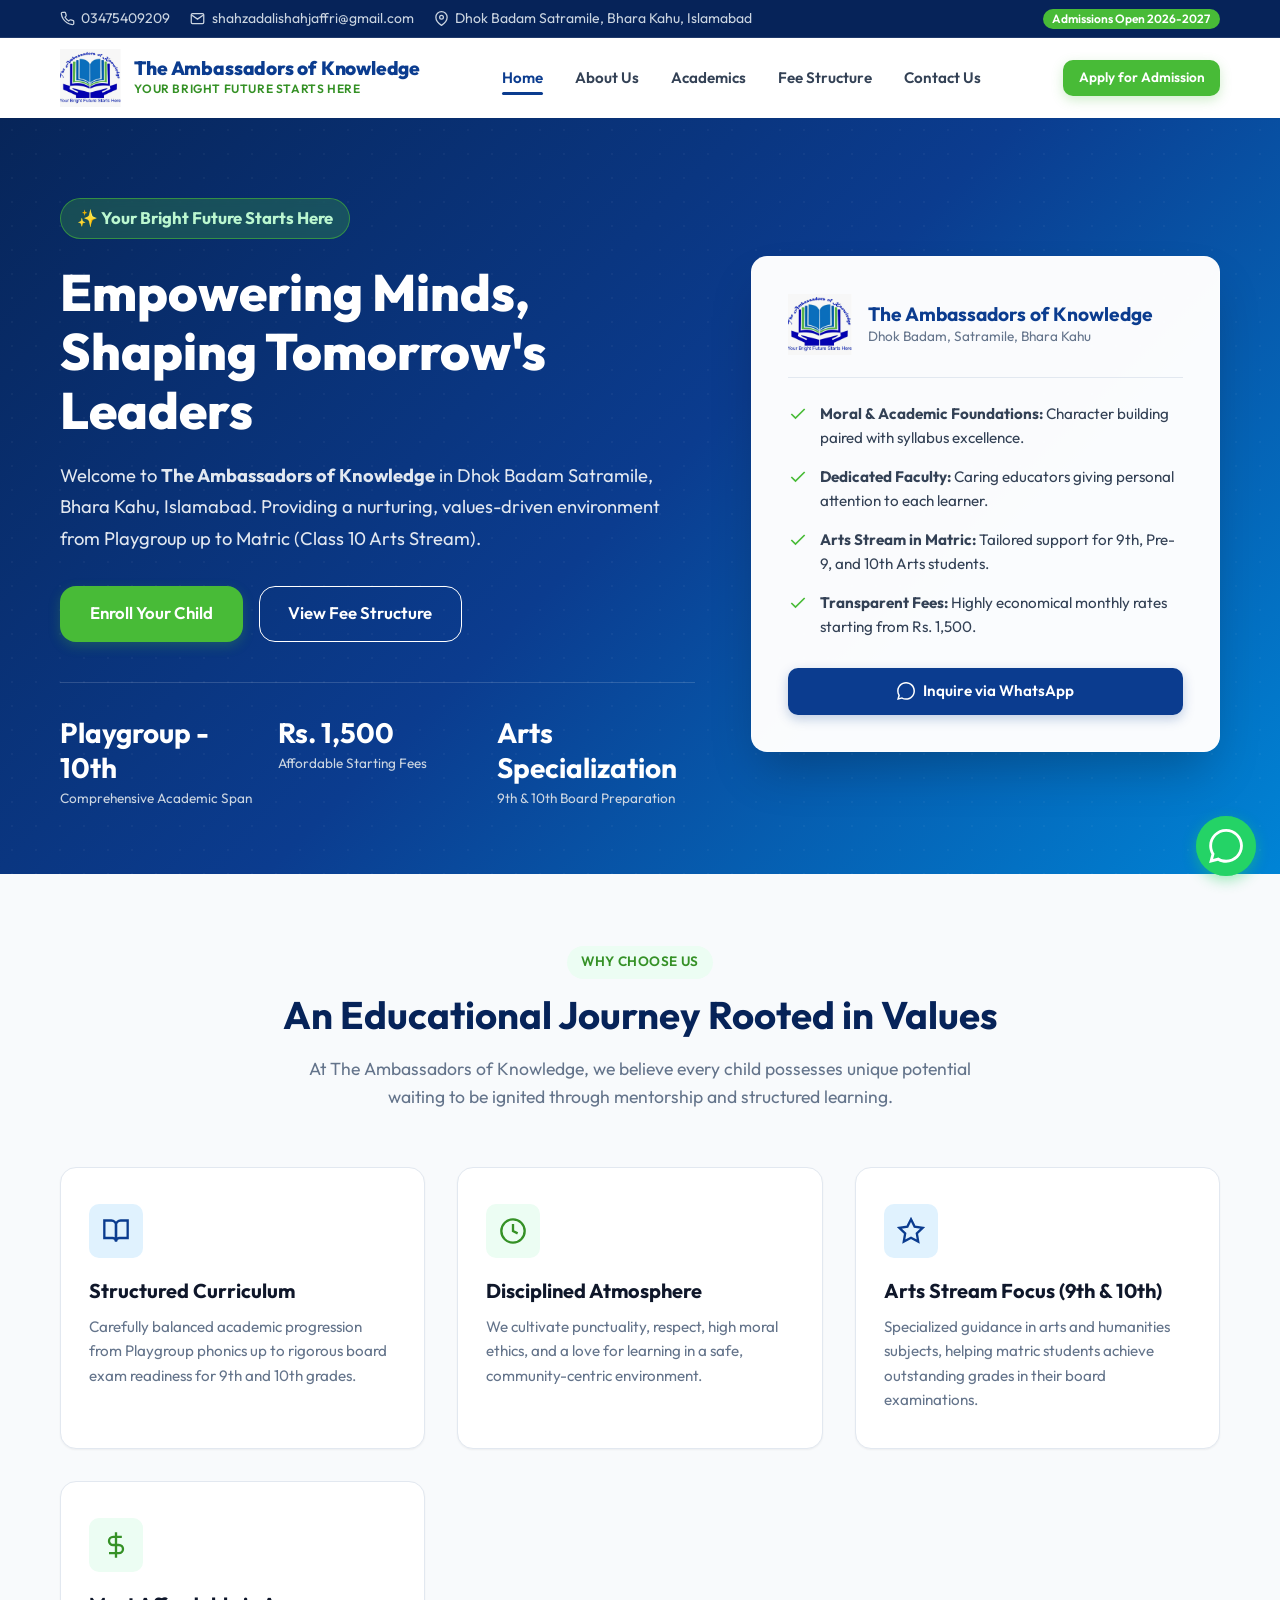
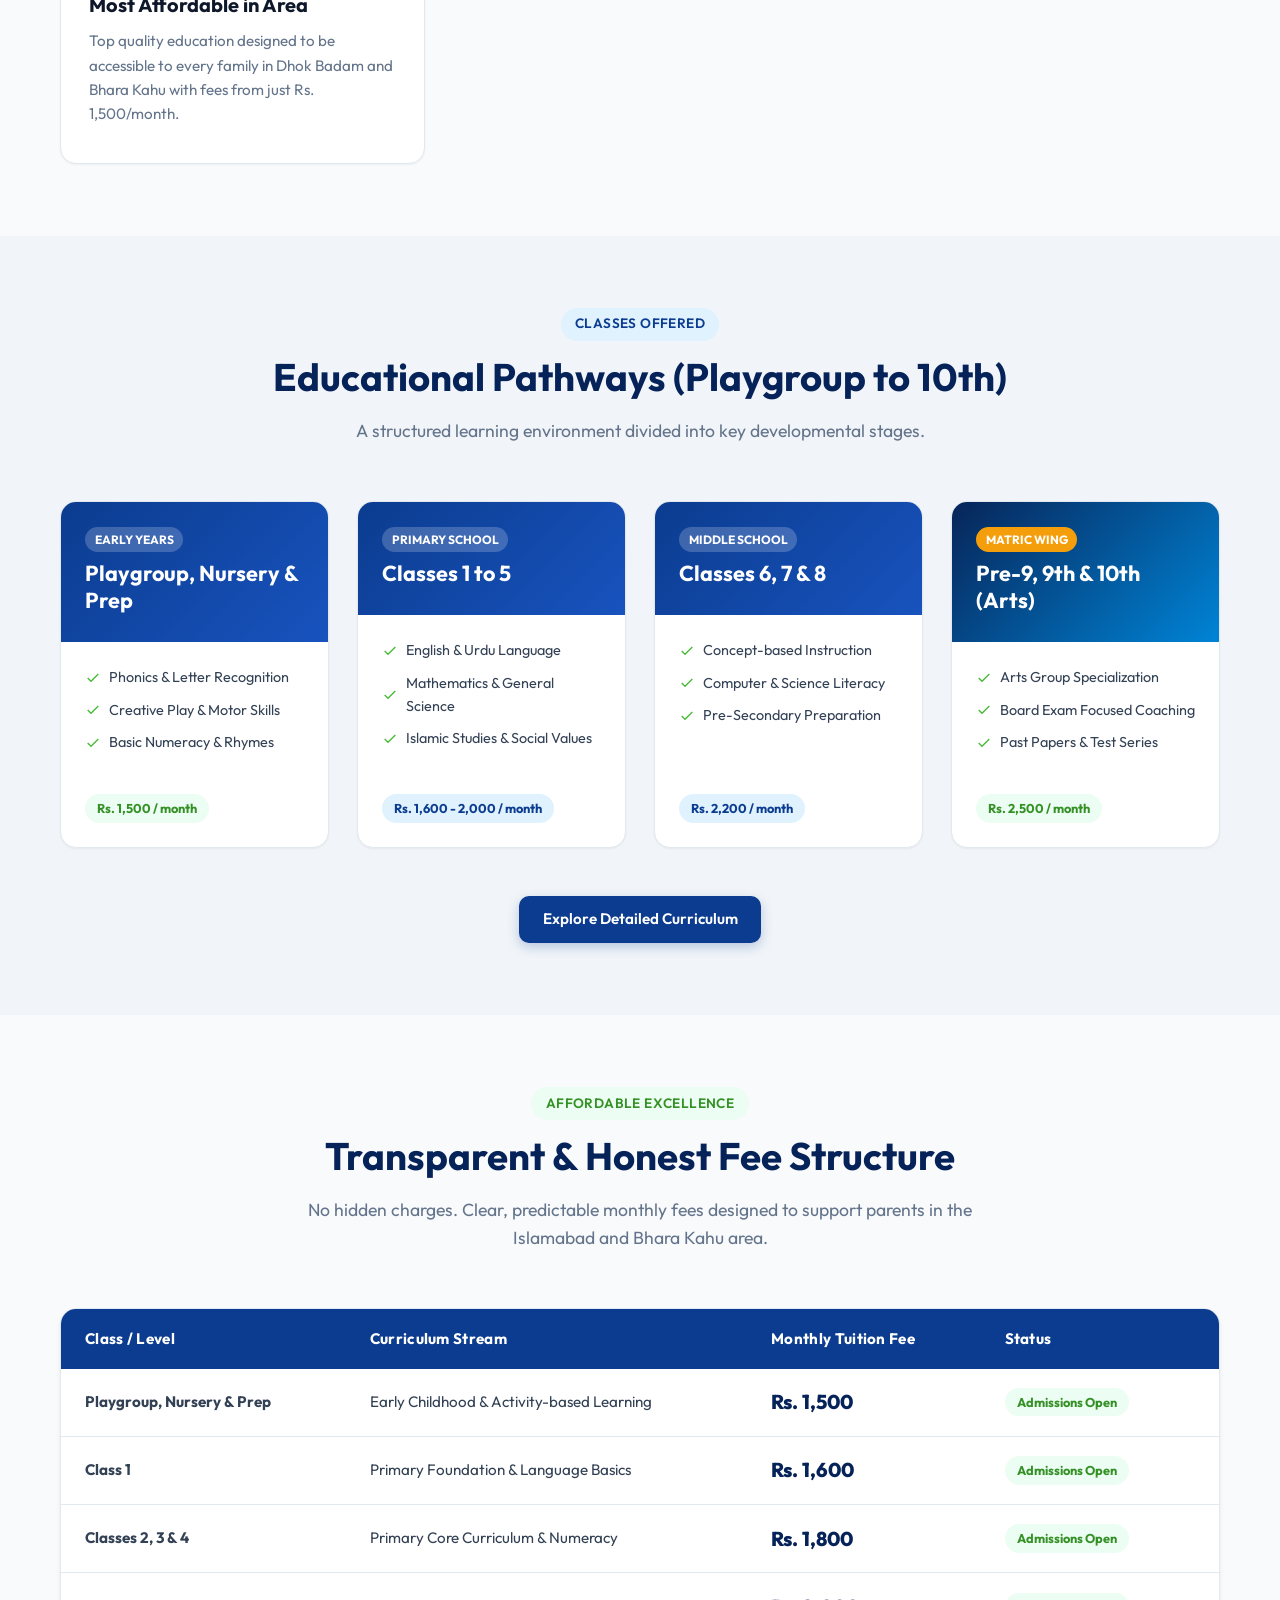
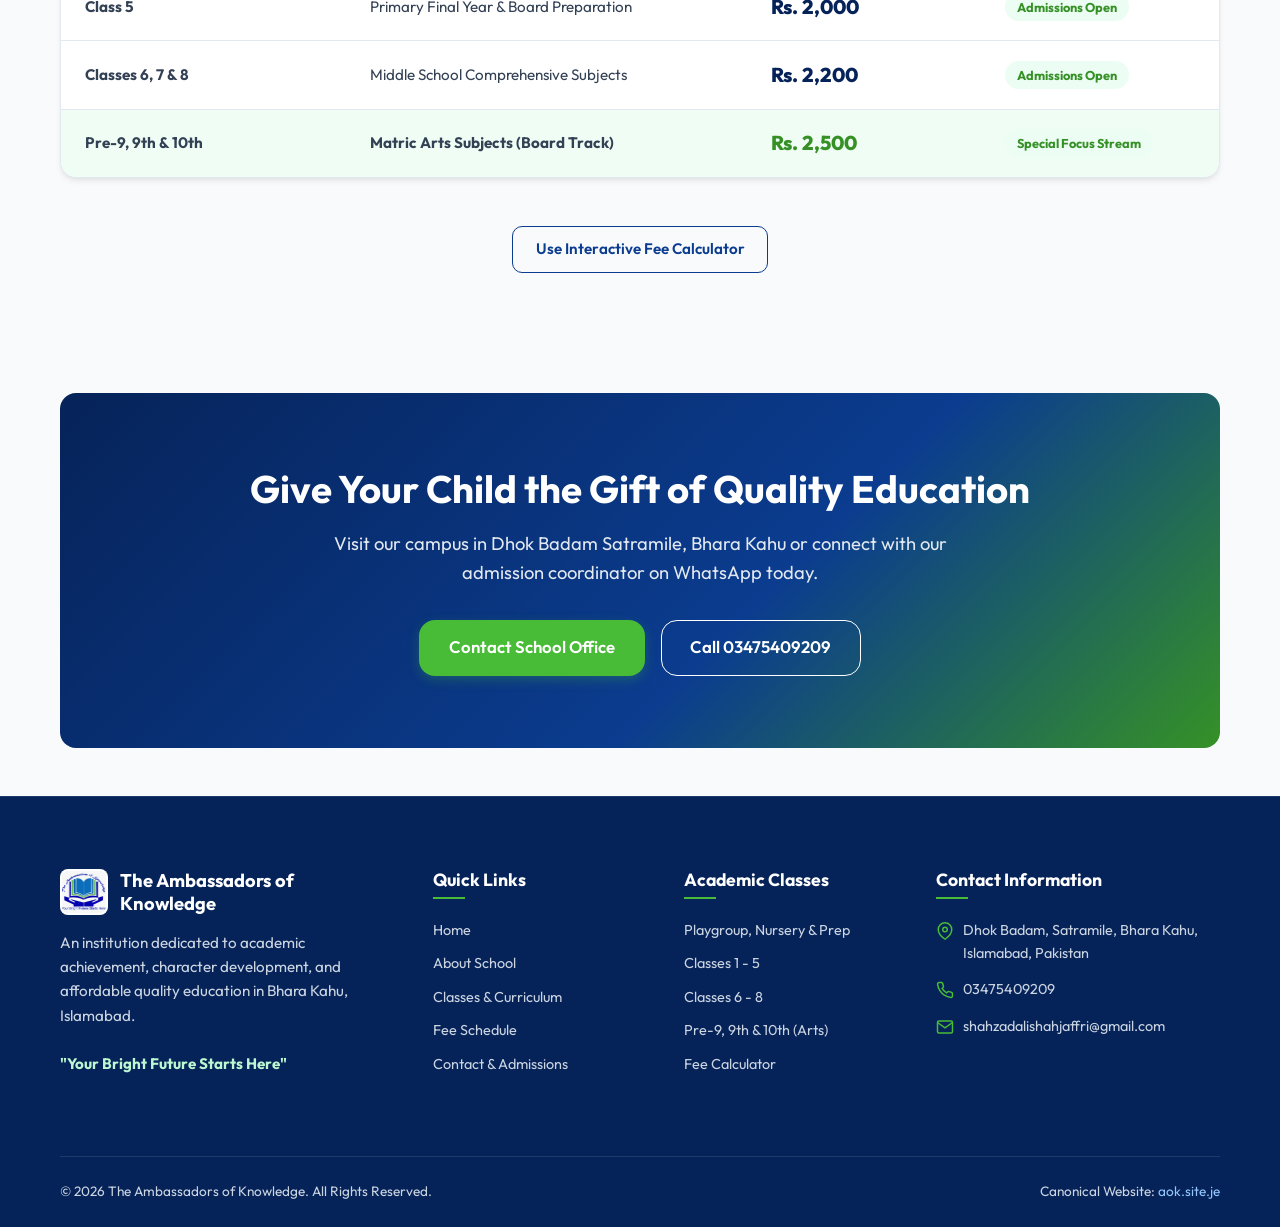
==== index.html @ e1f2d665 "Initial commit: The Ambassadors of Knowledge school website" ====
<!DOCTYPE html>
<html lang="en">
<head>
  <meta charset="UTF-8">
  <meta name="viewport" content="width=device-width, initial-scale=1.0">
  <title>The Ambassadors of Knowledge | Excellence in Education in Bhara Kahu, Islamabad</title>
  <meta name="description" content="Welcome to The Ambassadors of Knowledge (AOK) in Dhok Badam, Satramile, Bhara Kahu, Islamabad. Quality education from Playgroup to 10th Grade (Matric Arts). Slogan: Your Bright Future Starts Here.">
  <meta name="keywords" content="The Ambassadors of Knowledge, AOK School Islamabad, School in Bhara Kahu, Satramile school, Dhok Badam Islamabad, Matric Arts School, Quality Affordable School Islamabad">
  <meta name="robots" content="index, follow">
  <link rel="canonical" href="https://aok.site.je/">

  <!-- Open Graph / Facebook -->
  <meta property="og:type" content="website">
  <meta property="og:url" content="https://aok.site.je/">
  <meta property="og:title" content="The Ambassadors of Knowledge | Your Bright Future Starts Here">
  <meta property="og:description" content="Quality, disciplined, and affordable education from Playgroup to Class 10 (Matric Arts) in Dhok Badam Satramile, Bhara Kahu, Islamabad.">
  <meta property="og:image" content="https://aok.site.je/assets/images/logo.png">
  <meta property="og:site_name" content="The Ambassadors of Knowledge">

  <!-- Twitter Card -->
  <meta name="twitter:card" content="summary_large_image">
  <meta name="twitter:url" content="https://aok.site.je/">
  <meta name="twitter:title" content="The Ambassadors of Knowledge | Your Bright Future Starts Here">
  <meta name="twitter:description" content="Quality education from Playgroup to 10th Grade Arts in Satramile, Bhara Kahu, Islamabad. Contact: 03475409209.">
  <meta name="twitter:image" content="https://aok.site.je/assets/images/logo.png">

  <!-- Google Search Console Verification Placeholder -->
  <!-- REPLACE 'GOOGLE_SEARCH_CONSOLE_KEY' with your actual token from Google Search Console -->
  <meta name="google-site-verification" content="GOOGLE_SEARCH_CONSOLE_KEY">

  <!-- Favicon -->
  <link rel="icon" type="image/svg+xml" href="assets/images/favicon.svg">
  <link rel="icon" type="image/png" href="assets/images/logo.png">

  <!-- Fonts & Stylesheet -->
  <link rel="preconnect" href="https://fonts.googleapis.com">
  <link rel="preconnect" href="https://fonts.gstatic.com" crossorigin>
  <link href="https://fonts.googleapis.com/css2?family=Outfit:wght@400;500;600;700;800&family=Inter:wght@400;500;600&display=swap" rel="stylesheet">
  <link rel="stylesheet" href="css/style.css">

  <!-- Google tag (gtag.js) - Google Analytics 4 -->
  <!-- REPLACE 'G-XXXXXXXXXX' with your Google Analytics 4 Measurement ID -->
  <script async src="https://www.googletagmanager.com/gtag/js?id=G-XXXXXXXXXX"></script>
  <script>
    window.dataLayer = window.dataLayer || [];
    function gtag(){dataLayer.push(arguments);}
    gtag('js', new Date());
    gtag('config', 'G-XXXXXXXXXX');
  </script>

  <!-- Structured Data (JSON-LD) for SEO -->
  <script type="application/ld+json">
  {
    "@context": "https://schema.org",
    "@type": "School",
    "name": "The Ambassadors of Knowledge",
    "alternateName": "AOK",
    "url": "https://aok.site.je",
    "logo": "https://aok.site.je/assets/images/logo.png",
    "image": "https://aok.site.je/assets/images/logo.png",
    "description": "The Ambassadors of Knowledge is a school located in Dhok Badam, Satramile, Bhara Kahu, Islamabad, offering education from Playgroup through Class 10 (Matric Arts).",
    "slogan": "Your Bright Future Starts Here",
    "telephone": "+923475409209",
    "email": "shahzadalishahjaffri@gmail.com",
    "address": {
      "@type": "PostalAddress",
      "streetAddress": "Dhok Badam, Satramile",
      "addressLocality": "Bhara Kahu",
      "addressRegion": "Islamabad",
      "addressCountry": "PK"
    },
    "priceRange": "PKR 1500 - 2500"
  }
  </script>
</head>
<body>

  <!-- Top Contact Bar -->
  <div class="topbar">
    <div class="container">
      <div class="topbar-info">
        <a href="tel:03475409209">
          <svg width="15" height="15" viewBox="0 0 24 24" fill="none" stroke="currentColor" stroke-width="2"><path d="M22 16.92v3a2 2 0 0 1-2.18 2 19.79 19.79 0 0 1-8.63-3.07 19.5 19.5 0 0 1-6-6 19.79 19.79 0 0 1-3.07-8.67A2 2 0 0 1 4.11 2h3a2 2 0 0 1 2 1.72 12.84 12.84 0 0 0 .7 2.81 2 2 0 0 1-.45 2.11L8.09 9.91a16 16 0 0 0 6 6l1.27-1.27a2 2 0 0 1 2.11-.45 12.84 12.84 0 0 0 2.81.7A2 2 0 0 1 22 16.92z"></path></svg>
          03475409209
        </a>
        <a href="mailto:shahzadalishahjaffri@gmail.com">
          <svg width="15" height="15" viewBox="0 0 24 24" fill="none" stroke="currentColor" stroke-width="2"><path d="M4 4h16c1.1 0 2 .9 2 2v12c0 1.1-.9 2-2 2H4c-1.1 0-2-.9-2-2V6c0-1.1.9-2 2-2z"></path><polyline points="22,6 12,13 2,6"></polyline></svg>
          shahzadalishahjaffri@gmail.com
        </a>
        <span>
          <svg width="15" height="15" viewBox="0 0 24 24" fill="none" stroke="currentColor" stroke-width="2"><path d="M21 10c0 7-9 13-9 13s-9-6-9-13a9 9 0 0 1 18 0z"></path><circle cx="12" cy="10" r="3"></circle></svg>
          Dhok Badam Satramile, Bhara Kahu, Islamabad
        </span>
      </div>
      <div>
        <span class="topbar-badge">Admissions Open 2026-2027</span>
      </div>
    </div>
  </div>

  <!-- Header Navigation -->
  <header class="header">
    <div class="container">
      <nav class="navbar">
        <a href="index.html" class="brand" aria-label="The Ambassadors of Knowledge Home">
          <img src="assets/images/logo.png" alt="The Ambassadors of Knowledge Logo" class="brand-logo" width="58" height="58">
          <div class="brand-text">
            <span class="brand-name">The Ambassadors of Knowledge</span>
            <span class="brand-slogan">Your Bright Future Starts Here</span>
          </div>
        </a>

        <ul class="nav-menu">
          <li><a href="index.html" class="nav-link active">Home</a></li>
          <li><a href="about.html" class="nav-link">About Us</a></li>
          <li><a href="academics.html" class="nav-link">Academics</a></li>
          <li><a href="fees.html" class="nav-link">Fee Structure</a></li>
          <li><a href="contact.html" class="nav-link">Contact Us</a></li>
        </ul>

        <div class="nav-actions">
          <a href="contact.html" class="btn btn-accent btn-sm">Apply for Admission</a>
        </div>

        <button class="mobile-toggle" aria-label="Toggle navigation menu" aria-expanded="false">
          <svg viewBox="0 0 24 24" fill="none" stroke="currentColor" stroke-width="2" stroke-linecap="round"><line x1="3" y1="12" x2="21" y2="12"></line><line x1="3" y1="6" x2="21" y2="6"></line><line x1="3" y1="18" x2="21" y2="18"></line></svg>
        </button>
      </nav>
    </div>
  </header>

  <!-- Hero Section -->
  <section class="hero">
    <div class="container">
      <div class="hero-grid">
        <div class="hero-content">
          <span class="hero-motto">✨ Your Bright Future Starts Here</span>
          <h1>Empowering Minds, Shaping Tomorrow's Leaders</h1>
          <p class="hero-desc">
            Welcome to <strong>The Ambassadors of Knowledge</strong> in Dhok Badam Satramile, Bhara Kahu, Islamabad. Providing a nurturing, values-driven environment from Playgroup up to Matric (Class 10 Arts Stream).
          </p>
          <div class="hero-actions">
            <a href="contact.html" class="btn btn-accent btn-lg">Enroll Your Child</a>
            <a href="fees.html" class="btn btn-outline-white btn-lg">View Fee Structure</a>
          </div>
          <div class="hero-stats">
            <div class="stat-item">
              <h3>Playgroup - 10th</h3>
              <p>Comprehensive Academic Span</p>
            </div>
            <div class="stat-item">
              <h3>Rs. 1,500</h3>
              <p>Affordable Starting Fees</p>
            </div>
            <div class="stat-item">
              <h3>Arts Specialization</h3>
              <p>9th & 10th Board Preparation</p>
            </div>
          </div>
        </div>

        <div class="hero-card">
          <div class="hero-card-header">
            <img src="assets/images/logo.png" alt="AOK Crest" class="hero-card-logo">
            <div class="hero-card-title">
              <h3>The Ambassadors of Knowledge</h3>
              <p>Dhok Badam, Satramile, Bhara Kahu</p>
            </div>
          </div>
          <ul class="hero-card-list">
            <li>
              <svg width="20" height="20" viewBox="0 0 24 24" fill="none" stroke="currentColor" stroke-width="2"><polyline points="20 6 9 17 4 12"></polyline></svg>
              <span><strong>Moral & Academic Foundations:</strong> Character building paired with syllabus excellence.</span>
            </li>
            <li>
              <svg width="20" height="20" viewBox="0 0 24 24" fill="none" stroke="currentColor" stroke-width="2"><polyline points="20 6 9 17 4 12"></polyline></svg>
              <span><strong>Dedicated Faculty:</strong> Caring educators giving personal attention to each learner.</span>
            </li>
            <li>
              <svg width="20" height="20" viewBox="0 0 24 24" fill="none" stroke="currentColor" stroke-width="2"><polyline points="20 6 9 17 4 12"></polyline></svg>
              <span><strong>Arts Stream in Matric:</strong> Tailored support for 9th, Pre-9, and 10th Arts students.</span>
            </li>
            <li>
              <svg width="20" height="20" viewBox="0 0 24 24" fill="none" stroke="currentColor" stroke-width="2"><polyline points="20 6 9 17 4 12"></polyline></svg>
              <span><strong>Transparent Fees:</strong> Highly economical monthly rates starting from Rs. 1,500.</span>
            </li>
          </ul>
          <a href="https://wa.me/923475409209?text=Hello!%20I%20would%20like%20to%20inquire%20about%20admissions%20at%20The%20Ambassadors%20of%20Knowledge." class="btn btn-primary" style="width: 100%;">
            <svg width="18" height="18" viewBox="0 0 24 24" fill="currentColor"><path d="M.057 24l1.687-6.163c-1.041-1.804-1.588-3.849-1.587-5.946.003-6.556 5.338-11.891 11.893-11.891 3.181.001 6.167 1.24 8.413 3.488 2.245 2.248 3.481 5.236 3.48 8.414-.003 6.557-5.338 11.892-11.893 11.892-1.99-.001-3.951-.5-5.688-1.448l-6.305 1.654zm6.597-3.807c1.676.995 3.276 1.591 5.392 1.592 5.448 0 9.886-4.434 9.889-9.885.002-5.462-4.415-9.89-9.881-9.892-5.452 0-9.887 4.434-9.889 9.884-.001 2.225.651 3.891 1.746 5.634l-.999 3.648 3.742-.981z"/></svg>
            Inquire via WhatsApp
          </a>
        </div>
      </div>
    </div>
  </section>

  <!-- Core Highlights Section -->
  <section class="section">
    <div class="container">
      <div class="section-header text-center">
        <span class="section-tag green">Why Choose Us</span>
        <h2 class="section-title">An Educational Journey Rooted in Values</h2>
        <p class="section-desc">At The Ambassadors of Knowledge, we believe every child possesses unique potential waiting to be ignited through mentorship and structured learning.</p>
      </div>

      <div class="features-grid">
        <div class="feature-card">
          <div class="feature-icon">
            <svg width="28" height="28" viewBox="0 0 24 24" fill="none" stroke="currentColor" stroke-width="2"><path d="M2 3h6a4 4 0 0 1 4 4v14a3 3 0 0 0-3-3H2z"></path><path d="M22 3h-6a4 4 0 0 0-4 4v14a3 3 0 0 1 3-3h7z"></path></svg>
          </div>
          <h3>Structured Curriculum</h3>
          <p>Carefully balanced academic progression from Playgroup phonics up to rigorous board exam readiness for 9th and 10th grades.</p>
        </div>

        <div class="feature-card">
          <div class="feature-icon green">
            <svg width="28" height="28" viewBox="0 0 24 24" fill="none" stroke="currentColor" stroke-width="2"><circle cx="12" cy="12" r="10"></circle><polyline points="12 6 12 12 16 14"></polyline></svg>
          </div>
          <h3>Disciplined Atmosphere</h3>
          <p>We cultivate punctuality, respect, high moral ethics, and a love for learning in a safe, community-centric environment.</p>
        </div>

        <div class="feature-card">
          <div class="feature-icon">
            <svg width="28" height="28" viewBox="0 0 24 24" fill="none" stroke="currentColor" stroke-width="2"><path d="M12 2l3.09 6.26L22 9.27l-5 4.87 1.18 6.88L12 17.77l-6.18 3.25L7 14.14 2 9.27l6.91-1.01L12 2z"></path></svg>
          </div>
          <h3>Arts Stream Focus (9th & 10th)</h3>
          <p>Specialized guidance in arts and humanities subjects, helping matric students achieve outstanding grades in their board examinations.</p>
        </div>

        <div class="feature-card">
          <div class="feature-icon green">
            <svg width="28" height="28" viewBox="0 0 24 24" fill="none" stroke="currentColor" stroke-width="2"><line x1="12" y1="1" x2="12" y2="23"></line><path d="M17 5H9.5a3.5 3.5 0 0 0 0 7h5a3.5 3.5 0 0 1 0 7H6"></path></svg>
          </div>
          <h3>Most Affordable in Area</h3>
          <p>Top quality education designed to be accessible to every family in Dhok Badam and Bhara Kahu with fees from just Rs. 1,500/month.</p>
        </div>
      </div>
    </div>
  </section>

  <!-- Academic Wings Overview -->
  <section class="section section-alt">
    <div class="container">
      <div class="section-header text-center">
        <span class="section-tag">Classes Offered</span>
        <h2 class="section-title">Educational Pathways (Playgroup to 10th)</h2>
        <p class="section-desc">A structured learning environment divided into key developmental stages.</p>
      </div>

      <div class="academics-grid">
        <!-- Early Years -->
        <div class="academic-card">
          <div class="academic-card-header">
            <span class="academic-badge">Early Years</span>
            <h3>Playgroup, Nursery & Prep</h3>
          </div>
          <div class="academic-card-body">
            <ul>
              <li><svg width="16" height="16" viewBox="0 0 24 24" fill="none" stroke="currentColor" stroke-width="2"><polyline points="20 6 9 17 4 12"></polyline></svg> Phonics & Letter Recognition</li>
              <li><svg width="16" height="16" viewBox="0 0 24 24" fill="none" stroke="currentColor" stroke-width="2"><polyline points="20 6 9 17 4 12"></polyline></svg> Creative Play & Motor Skills</li>
              <li><svg width="16" height="16" viewBox="0 0 24 24" fill="none" stroke="currentColor" stroke-width="2"><polyline points="20 6 9 17 4 12"></polyline></svg> Basic Numeracy & Rhymes</li>
            </ul>
            <div style="margin-top: 1rem;">
              <span class="fee-badge green">Rs. 1,500 / month</span>
            </div>
          </div>
        </div>

        <!-- Primary -->
        <div class="academic-card">
          <div class="academic-card-header">
            <span class="academic-badge">Primary School</span>
            <h3>Classes 1 to 5</h3>
          </div>
          <div class="academic-card-body">
            <ul>
              <li><svg width="16" height="16" viewBox="0 0 24 24" fill="none" stroke="currentColor" stroke-width="2"><polyline points="20 6 9 17 4 12"></polyline></svg> English & Urdu Language</li>
              <li><svg width="16" height="16" viewBox="0 0 24 24" fill="none" stroke="currentColor" stroke-width="2"><polyline points="20 6 9 17 4 12"></polyline></svg> Mathematics & General Science</li>
              <li><svg width="16" height="16" viewBox="0 0 24 24" fill="none" stroke="currentColor" stroke-width="2"><polyline points="20 6 9 17 4 12"></polyline></svg> Islamic Studies & Social Values</li>
            </ul>
            <div style="margin-top: 1rem;">
              <span class="fee-badge primary">Rs. 1,600 - 2,000 / month</span>
            </div>
          </div>
        </div>

        <!-- Middle -->
        <div class="academic-card">
          <div class="academic-card-header">
            <span class="academic-badge">Middle School</span>
            <h3>Classes 6, 7 & 8</h3>
          </div>
          <div class="academic-card-body">
            <ul>
              <li><svg width="16" height="16" viewBox="0 0 24 24" fill="none" stroke="currentColor" stroke-width="2"><polyline points="20 6 9 17 4 12"></polyline></svg> Concept-based Instruction</li>
              <li><svg width="16" height="16" viewBox="0 0 24 24" fill="none" stroke="currentColor" stroke-width="2"><polyline points="20 6 9 17 4 12"></polyline></svg> Computer & Science Literacy</li>
              <li><svg width="16" height="16" viewBox="0 0 24 24" fill="none" stroke="currentColor" stroke-width="2"><polyline points="20 6 9 17 4 12"></polyline></svg> Pre-Secondary Preparation</li>
            </ul>
            <div style="margin-top: 1rem;">
              <span class="fee-badge primary">Rs. 2,200 / month</span>
            </div>
          </div>
        </div>

        <!-- Secondary Matric Arts -->
        <div class="academic-card">
          <div class="academic-card-header arts-highlight">
            <span class="academic-badge gold">Matric Wing</span>
            <h3>Pre-9, 9th & 10th (Arts)</h3>
          </div>
          <div class="academic-card-body">
            <ul>
              <li><svg width="16" height="16" viewBox="0 0 24 24" fill="none" stroke="currentColor" stroke-width="2"><polyline points="20 6 9 17 4 12"></polyline></svg> Arts Group Specialization</li>
              <li><svg width="16" height="16" viewBox="0 0 24 24" fill="none" stroke="currentColor" stroke-width="2"><polyline points="20 6 9 17 4 12"></polyline></svg> Board Exam Focused Coaching</li>
              <li><svg width="16" height="16" viewBox="0 0 24 24" fill="none" stroke="currentColor" stroke-width="2"><polyline points="20 6 9 17 4 12"></polyline></svg> Past Papers & Test Series</li>
            </ul>
            <div style="margin-top: 1rem;">
              <span class="fee-badge green">Rs. 2,500 / month</span>
            </div>
          </div>
        </div>
      </div>

      <div class="text-center" style="margin-top: 3rem;">
        <a href="academics.html" class="btn btn-primary">Explore Detailed Curriculum</a>
      </div>
    </div>
  </section>

  <!-- Fee Structure Preview Section -->
  <section class="section">
    <div class="container">
      <div class="section-header text-center">
        <span class="section-tag green">Affordable Excellence</span>
        <h2 class="section-title">Transparent & Honest Fee Structure</h2>
        <p class="section-desc">No hidden charges. Clear, predictable monthly fees designed to support parents in the Islamabad and Bhara Kahu area.</p>
      </div>

      <div class="fee-table-container">
        <table class="fee-table">
          <thead>
            <tr>
              <th>Class / Level</th>
              <th>Curriculum Stream</th>
              <th>Monthly Tuition Fee</th>
              <th>Status</th>
            </tr>
          </thead>
          <tbody>
            <tr>
              <td><strong>Playgroup, Nursery & Prep</strong></td>
              <td>Early Childhood & Activity-based Learning</td>
              <td><span class="fee-price">Rs. 1,500</span></td>
              <td><span class="fee-badge green">Admissions Open</span></td>
            </tr>
            <tr>
              <td><strong>Class 1</strong></td>
              <td>Primary Foundation & Language Basics</td>
              <td><span class="fee-price">Rs. 1,600</span></td>
              <td><span class="fee-badge green">Admissions Open</span></td>
            </tr>
            <tr>
              <td><strong>Classes 2, 3 & 4</strong></td>
              <td>Primary Core Curriculum & Numeracy</td>
              <td><span class="fee-price">Rs. 1,800</span></td>
              <td><span class="fee-badge green">Admissions Open</span></td>
            </tr>
            <tr>
              <td><strong>Class 5</strong></td>
              <td>Primary Final Year & Board Preparation</td>
              <td><span class="fee-price">Rs. 2,000</span></td>
              <td><span class="fee-badge green">Admissions Open</span></td>
            </tr>
            <tr>
              <td><strong>Classes 6, 7 & 8</strong></td>
              <td>Middle School Comprehensive Subjects</td>
              <td><span class="fee-price">Rs. 2,200</span></td>
              <td><span class="fee-badge green">Admissions Open</span></td>
            </tr>
            <tr style="background-color: #f0fdf4;">
              <td><strong>Pre-9, 9th & 10th</strong></td>
              <td><strong>Matric Arts Subjects (Board Track)</strong></td>
              <td><span class="fee-price" style="color: var(--accent-dark);">Rs. 2,500</span></td>
              <td><span class="fee-badge green">Special Focus Stream</span></td>
            </tr>
          </tbody>
        </table>
      </div>

      <div class="text-center">
        <a href="fees.html" class="btn btn-outline">Use Interactive Fee Calculator</a>
      </div>
    </div>
  </section>

  <!-- CTA Banner -->
  <div class="container">
    <div class="cta-banner">
      <h2>Give Your Child the Gift of Quality Education</h2>
      <p>Visit our campus in Dhok Badam Satramile, Bhara Kahu or connect with our admission coordinator on WhatsApp today.</p>
      <div class="cta-buttons">
        <a href="contact.html" class="btn btn-accent btn-lg">Contact School Office</a>
        <a href="tel:03475409209" class="btn btn-outline-white btn-lg">Call 03475409209</a>
      </div>
    </div>
  </div>

  <!-- Footer -->
  <footer class="footer">
    <div class="container">
      <div class="footer-grid">
        <div class="footer-brand">
          <div style="display: flex; align-items: center; gap: 0.75rem;">
            <img src="assets/images/logo.png" alt="Logo" width="48" height="48" style="background: white; border-radius: 8px; padding: 2px;">
            <h3 style="color: white; font-size: 1.15rem;">The Ambassadors of Knowledge</h3>
          </div>
          <p>
            An institution dedicated to academic achievement, character development, and affordable quality education in Bhara Kahu, Islamabad.
          </p>
          <p style="font-weight: 700; color: #bbf7d0;">"Your Bright Future Starts Here"</p>
        </div>

        <div class="footer-col">
          <h4>Quick Links</h4>
          <div class="footer-links">
            <a href="index.html">Home</a>
            <a href="about.html">About School</a>
            <a href="academics.html">Classes & Curriculum</a>
            <a href="fees.html">Fee Schedule</a>
            <a href="contact.html">Contact & Admissions</a>
          </div>
        </div>

        <div class="footer-col">
          <h4>Academic Classes</h4>
          <div class="footer-links">
            <a href="academics.html#early-years">Playgroup, Nursery & Prep</a>
            <a href="academics.html#primary">Classes 1 - 5</a>
            <a href="academics.html#middle">Classes 6 - 8</a>
            <a href="academics.html#matric">Pre-9, 9th & 10th (Arts)</a>
            <a href="fees.html">Fee Calculator</a>
          </div>
        </div>

        <div class="footer-col">
          <h4>Contact Information</h4>
          <div class="footer-contact-list">
            <div class="footer-contact-item">
              <svg width="18" height="18" viewBox="0 0 24 24" fill="none" stroke="currentColor" stroke-width="2"><path d="M21 10c0 7-9 13-9 13s-9-6-9-13a9 9 0 0 1 18 0z"></path><circle cx="12" cy="10" r="3"></circle></svg>
              <span>Dhok Badam, Satramile, Bhara Kahu, Islamabad, Pakistan</span>
            </div>
            <div class="footer-contact-item">
              <svg width="18" height="18" viewBox="0 0 24 24" fill="none" stroke="currentColor" stroke-width="2"><path d="M22 16.92v3a2 2 0 0 1-2.18 2 19.79 19.79 0 0 1-8.63-3.07 19.5 19.5 0 0 1-6-6 19.79 19.79 0 0 1-3.07-8.67A2 2 0 0 1 4.11 2h3a2 2 0 0 1 2 1.72 12.84 12.84 0 0 0 .7 2.81 2 2 0 0 1-.45 2.11L8.09 9.91a16 16 0 0 0 6 6l1.27-1.27a2 2 0 0 1 2.11-.45 12.84 12.84 0 0 0 2.81.7A2 2 0 0 1 22 16.92z"></path></svg>
              <a href="tel:03475409209">03475409209</a>
            </div>
            <div class="footer-contact-item">
              <svg width="18" height="18" viewBox="0 0 24 24" fill="none" stroke="currentColor" stroke-width="2"><path d="M4 4h16c1.1 0 2 .9 2 2v12c0 1.1-.9 2-2 2H4c-1.1 0-2-.9-2-2V6c0-1.1.9-2 2-2z"></path><polyline points="22,6 12,13 2,6"></polyline></svg>
              <a href="mailto:shahzadalishahjaffri@gmail.com">shahzadalishahjaffri@gmail.com</a>
            </div>
          </div>
        </div>
      </div>

      <div class="footer-bottom">
        <p>&copy; 2026 The Ambassadors of Knowledge. All Rights Reserved.</p>
        <p>Canonical Website: <a href="https://aok.site.je/" style="color: #93c5fd;">aok.site.je</a></p>
      </div>
    </div>
  </footer>

  <!-- WhatsApp Floating Launcher -->
  <a href="https://wa.me/923475409209?text=Hello!%20I%20am%20interested%20in%20learning%20more%20about%20admissions%20at%20The%20Ambassadors%20of%20Knowledge." class="whatsapp-float" target="_blank" rel="noopener noreferrer" aria-label="Chat with us on WhatsApp">
    <div class="whatsapp-pulse"></div>
    <svg viewBox="0 0 24 24"><path d="M.057 24l1.687-6.163c-1.041-1.804-1.588-3.849-1.587-5.946.003-6.556 5.338-11.891 11.893-11.891 3.181.001 6.167 1.24 8.413 3.488 2.245 2.248 3.481 5.236 3.48 8.414-.003 6.557-5.338 11.892-11.893 11.892-1.99-.001-3.951-.5-5.688-1.448l-6.305 1.654zm6.597-3.807c1.676.995 3.276 1.591 5.392 1.592 5.448 0 9.886-4.434 9.889-9.885.002-5.462-4.415-9.89-9.881-9.892-5.452 0-9.887 4.434-9.889 9.884-.001 2.225.651 3.891 1.746 5.634l-.999 3.648 3.742-.981z"/></svg>
  </a>

  <!-- JavaScript -->
  <script src="js/main.js"></script>
</body>
</html>
---- css/style.css ----
/* ==========================================================================
   The Ambassadors of Knowledge - School Website Stylesheet
   Canonical: https://aok.site.je
   Color Palette: Royal Blue (#0b3c8f), Sky Blue (#0084d6), Leaf Green (#48bb37)
   ========================================================================== */

:root {
  --primary: #0b3c8f;
  --primary-dark: #062359;
  --primary-light: #1853be;
  --secondary: #0084d6;
  --secondary-light: #e0f2fe;
  --accent: #48bb37;
  --accent-dark: #359126;
  --accent-soft: #ecfdf3;
  --warning: #f59e0b;
  --text-main: #0f172a;
  --text-body: #334155;
  --text-muted: #64748b;
  --text-light: #94a3b8;
  --bg-body: #f8fafc;
  --bg-card: #ffffff;
  --bg-alt: #f1f5f9;
  --border-light: #e2e8f0;
  --border-focus: #0084d6;
  
  --shadow-sm: 0 1px 2px 0 rgba(0, 0, 0, 0.05);
  --shadow-md: 0 4px 6px -1px rgba(0, 0, 0, 0.08), 0 2px 4px -2px rgba(0, 0, 0, 0.05);
  --shadow-lg: 0 10px 15px -3px rgba(0, 0, 0, 0.08), 0 4px 6px -4px rgba(0, 0, 0, 0.04);
  --shadow-xl: 0 20px 25px -5px rgba(11, 60, 143, 0.12), 0 8px 10px -6px rgba(11, 60, 143, 0.05);
  
  --radius-sm: 6px;
  --radius-md: 10px;
  --radius-lg: 16px;
  --radius-full: 9999px;
  
  --transition: all 0.25s cubic-bezier(0.4, 0, 0.2, 1);
  --container-max: 1200px;
}

/* Reset & Box Sizing */
*, *::before, *::after {
  box-sizing: border-box;
  margin: 0;
  padding: 0;
}

html {
  scroll-behavior: smooth;
  font-size: 16px;
}

body {
  font-family: 'Outfit', -apple-system, BlinkMacSystemFont, 'Segoe UI', Roboto, Helvetica, Arial, sans-serif;
  color: var(--text-body);
  background-color: var(--bg-body);
  line-height: 1.6;
  -webkit-font-smoothing: antialiased;
  -moz-osx-font-smoothing: grayscale;
}

img {
  max-width: 100%;
  height: auto;
  display: block;
}

a {
  color: var(--primary);
  text-decoration: none;
  transition: var(--transition);
}

a:hover {
  color: var(--secondary);
}

ul {
  list-style: none;
}

.container {
  width: 100%;
  max-width: var(--container-max);
  margin-left: auto;
  margin-right: auto;
  padding-left: 1.25rem;
  padding-right: 1.25rem;
}

/* Typography Helpers */
h1, h2, h3, h4, h5, h6 {
  color: var(--text-main);
  font-weight: 700;
  line-height: 1.25;
}

.section-tag {
  display: inline-flex;
  align-items: center;
  gap: 0.5rem;
  padding: 0.35rem 0.9rem;
  background-color: var(--secondary-light);
  color: var(--primary);
  font-weight: 600;
  font-size: 0.85rem;
  letter-spacing: 0.03em;
  text-transform: uppercase;
  border-radius: var(--radius-full);
  margin-bottom: 0.75rem;
}

.section-tag.green {
  background-color: var(--accent-soft);
  color: var(--accent-dark);
}

.section-title {
  font-size: clamp(1.8rem, 3vw, 2.5rem);
  margin-bottom: 1rem;
  color: var(--primary-dark);
}

.section-desc {
  font-size: 1.1rem;
  color: var(--text-muted);
  max-width: 680px;
  margin-left: auto;
  margin-right: auto;
}

.text-center {
  text-align: center;
}

/* Header Top Bar */
.topbar {
  background-color: var(--primary-dark);
  color: #e2e8f0;
  font-size: 0.875rem;
  padding: 0.45rem 0;
  border-bottom: 1px solid rgba(255, 255, 255, 0.1);
}

.topbar .container {
  display: flex;
  justify-content: space-between;
  align-items: center;
  flex-wrap: wrap;
  gap: 0.5rem;
}

.topbar-info {
  display: flex;
  align-items: center;
  gap: 1.25rem;
  flex-wrap: wrap;
}

.topbar-info a, .topbar-info span {
  color: #cbd5e1;
  display: inline-flex;
  align-items: center;
  gap: 0.4rem;
}

.topbar-info a:hover {
  color: #ffffff;
}

.topbar-badge {
  background: var(--accent);
  color: white;
  padding: 0.15rem 0.6rem;
  border-radius: var(--radius-full);
  font-size: 0.75rem;
  font-weight: 600;
}

/* Main Navigation Bar */
.header {
  position: sticky;
  top: 0;
  z-index: 1000;
  background-color: #ffffff;
  box-shadow: var(--shadow-sm);
  transition: var(--transition);
}

.navbar {
  display: flex;
  align-items: center;
  justify-content: space-between;
  height: 80px;
}

.brand {
  display: flex;
  align-items: center;
  gap: 0.85rem;
  text-decoration: none;
}

.brand-logo {
  height: 58px;
  width: auto;
  object-fit: contain;
}

.brand-text {
  display: flex;
  flex-direction: column;
}

.brand-name {
  font-size: 1.2rem;
  font-weight: 800;
  color: var(--primary);
  line-height: 1.15;
  letter-spacing: -0.01em;
}

.brand-slogan {
  font-size: 0.75rem;
  font-weight: 600;
  color: var(--accent-dark);
  text-transform: uppercase;
  letter-spacing: 0.05em;
}

.nav-menu {
  display: flex;
  align-items: center;
  gap: 2rem;
}

.nav-link {
  font-size: 0.95rem;
  font-weight: 600;
  color: var(--text-body);
  padding: 0.5rem 0;
  position: relative;
}

.nav-link::after {
  content: '';
  position: absolute;
  bottom: 0;
  left: 0;
  width: 0%;
  height: 2.5px;
  background-color: var(--primary);
  transition: var(--transition);
  border-radius: var(--radius-full);
}

.nav-link:hover, .nav-link.active {
  color: var(--primary);
}

.nav-link:hover::after, .nav-link.active::after {
  width: 100%;
}

.nav-actions {
  display: flex;
  align-items: center;
  gap: 1rem;
}

/* Buttons */
.btn {
  display: inline-flex;
  align-items: center;
  justify-content: center;
  gap: 0.5rem;
  padding: 0.65rem 1.4rem;
  font-size: 0.95rem;
  font-weight: 600;
  border-radius: var(--radius-md);
  cursor: pointer;
  border: 1px solid transparent;
  transition: var(--transition);
  text-align: center;
  white-space: nowrap;
}

.btn-primary {
  background-color: var(--primary);
  color: #ffffff;
  box-shadow: 0 4px 12px rgba(11, 60, 143, 0.25);
}

.btn-primary:hover {
  background-color: var(--primary-dark);
  color: #ffffff;
  transform: translateY(-2px);
  box-shadow: 0 6px 16px rgba(11, 60, 143, 0.35);
}

.btn-secondary {
  background-color: var(--secondary);
  color: #ffffff;
}

.btn-secondary:hover {
  background-color: #0270b6;
  color: #ffffff;
  transform: translateY(-2px);
}

.btn-accent {
  background-color: var(--accent);
  color: #ffffff;
  box-shadow: 0 4px 12px rgba(72, 187, 55, 0.25);
}

.btn-accent:hover {
  background-color: var(--accent-dark);
  color: #ffffff;
  transform: translateY(-2px);
  box-shadow: 0 6px 16px rgba(72, 187, 55, 0.35);
}

.btn-outline {
  border-color: var(--primary);
  color: var(--primary);
  background-color: transparent;
}

.btn-outline:hover {
  background-color: var(--primary);
  color: #ffffff;
}

.btn-outline-white {
  border-color: #ffffff;
  color: #ffffff;
  background-color: transparent;
}

.btn-outline-white:hover {
  background-color: #ffffff;
  color: var(--primary-dark);
}

.btn-sm {
  padding: 0.4rem 0.9rem;
  font-size: 0.85rem;
}

.btn-lg {
  padding: 0.85rem 1.8rem;
  font-size: 1.05rem;
  border-radius: var(--radius-lg);
}

/* Mobile Nav Toggle */
.mobile-toggle {
  display: none;
  background: none;
  border: none;
  cursor: pointer;
  padding: 0.5rem;
  color: var(--primary-dark);
}

.mobile-toggle svg {
  width: 28px;
  height: 28px;
}

/* Hero Section */
.hero {
  position: relative;
  background: linear-gradient(135deg, #072559 0%, #0b3c8f 50%, #0084d6 100%);
  color: #ffffff;
  padding: 5rem 0 4rem;
  overflow: hidden;
}

.hero::before {
  content: '';
  position: absolute;
  top: 0;
  left: 0;
  right: 0;
  bottom: 0;
  background-image: radial-gradient(rgba(255, 255, 255, 0.1) 1px, transparent 1px);
  background-size: 24px 24px;
  opacity: 0.35;
  pointer-events: none;
}

.hero-grid {
  display: grid;
  grid-template-columns: 1.15fr 0.85fr;
  align-items: center;
  gap: 3.5rem;
  position: relative;
  z-index: 1;
}

.hero-content h1 {
  color: #ffffff;
  font-size: clamp(2.3rem, 4vw, 3.4rem);
  line-height: 1.15;
  margin-bottom: 1.25rem;
  font-weight: 800;
}

.hero-motto {
  display: inline-block;
  background: rgba(72, 187, 55, 0.25);
  border: 1px solid rgba(72, 187, 55, 0.6);
  color: #bbf7d0;
  font-weight: 700;
  font-size: 1.05rem;
  padding: 0.4rem 1rem;
  border-radius: var(--radius-full);
  margin-bottom: 1.5rem;
  backdrop-filter: blur(4px);
}

.hero-desc {
  font-size: 1.15rem;
  color: #e2e8f0;
  margin-bottom: 2rem;
  line-height: 1.7;
}

.hero-actions {
  display: flex;
  gap: 1rem;
  flex-wrap: wrap;
  margin-bottom: 2.5rem;
}

.hero-stats {
  display: grid;
  grid-template-columns: repeat(3, 1fr);
  gap: 1.25rem;
  padding-top: 2rem;
  border-top: 1px solid rgba(255, 255, 255, 0.15);
}

.stat-item h3 {
  font-size: 1.75rem;
  color: #ffffff;
  margin-bottom: 0.2rem;
}

.stat-item p {
  font-size: 0.85rem;
  color: #cbd5e1;
}

.hero-card {
  background: rgba(255, 255, 255, 0.98);
  color: var(--text-body);
  border-radius: var(--radius-lg);
  padding: 2.25rem;
  box-shadow: 0 25px 50px -12px rgba(0, 0, 0, 0.25);
  border: 1px solid rgba(255, 255, 255, 0.3);
  position: relative;
}

.hero-card-header {
  display: flex;
  align-items: center;
  gap: 1rem;
  margin-bottom: 1.5rem;
  padding-bottom: 1.25rem;
  border-bottom: 1px solid var(--border-light);
}

.hero-card-logo {
  width: 64px;
  height: 64px;
  object-fit: contain;
}

.hero-card-title h3 {
  font-size: 1.2rem;
  color: var(--primary);
}

.hero-card-title p {
  font-size: 0.85rem;
  color: var(--text-muted);
}

.hero-card-list {
  display: flex;
  flex-direction: column;
  gap: 0.9rem;
  margin-bottom: 1.75rem;
}

.hero-card-list li {
  display: flex;
  align-items: flex-start;
  gap: 0.75rem;
  font-size: 0.95rem;
}

.hero-card-list svg {
  color: var(--accent);
  flex-shrink: 0;
  margin-top: 2px;
}

/* Page Header (Inner Pages) */
.page-header {
  background: linear-gradient(135deg, var(--primary-dark) 0%, var(--primary) 100%);
  color: #ffffff;
  padding: 3.5rem 0 3rem;
  text-align: center;
  position: relative;
}

.page-header h1 {
  color: #ffffff;
  font-size: clamp(2rem, 3.5vw, 2.75rem);
  margin-bottom: 0.75rem;
}

.breadcrumbs {
  display: flex;
  align-items: center;
  justify-content: center;
  gap: 0.5rem;
  font-size: 0.9rem;
  color: #cbd5e1;
}

.breadcrumbs a {
  color: #e2e8f0;
}

.breadcrumbs a:hover {
  color: #ffffff;
}

/* Sections */
.section {
  padding: 4.5rem 0;
}

.section-alt {
  background-color: var(--bg-alt);
}

.section-header {
  margin-bottom: 3.5rem;
}

/* Features Grid */
.features-grid {
  display: grid;
  grid-template-columns: repeat(auto-fit, minmax(280px, 1fr));
  gap: 2rem;
}

.feature-card {
  background: var(--bg-card);
  border-radius: var(--radius-lg);
  padding: 2.25rem 1.75rem;
  border: 1px solid var(--border-light);
  box-shadow: var(--shadow-sm);
  transition: var(--transition);
  position: relative;
  overflow: hidden;
}

.feature-card::before {
  content: '';
  position: absolute;
  top: 0;
  left: 0;
  right: 0;
  height: 4px;
  background: linear-gradient(90deg, var(--primary), var(--secondary));
  opacity: 0;
  transition: var(--transition);
}

.feature-card:hover {
  transform: translateY(-5px);
  box-shadow: var(--shadow-xl);
  border-color: rgba(11, 60, 143, 0.2);
}

.feature-card:hover::before {
  opacity: 1;
}

.feature-icon {
  width: 54px;
  height: 54px;
  border-radius: var(--radius-md);
  background-color: var(--secondary-light);
  color: var(--primary);
  display: flex;
  align-items: center;
  justify-content: center;
  margin-bottom: 1.25rem;
}

.feature-icon.green {
  background-color: var(--accent-soft);
  color: var(--accent-dark);
}

.feature-card h3 {
  font-size: 1.25rem;
  margin-bottom: 0.75rem;
}

.feature-card p {
  color: var(--text-muted);
  font-size: 0.95rem;
  line-height: 1.6;
}

/* Academic Levels Grid */
.academics-grid {
  display: grid;
  grid-template-columns: repeat(auto-fit, minmax(260px, 1fr));
  gap: 1.75rem;
}

.academic-card {
  background: var(--bg-card);
  border-radius: var(--radius-lg);
  border: 1px solid var(--border-light);
  box-shadow: var(--shadow-sm);
  overflow: hidden;
  display: flex;
  flex-direction: column;
  transition: var(--transition);
}

.academic-card:hover {
  box-shadow: var(--shadow-lg);
  transform: translateY(-4px);
}

.academic-card-header {
  padding: 1.5rem;
  background: linear-gradient(135deg, var(--primary) 0%, var(--primary-light) 100%);
  color: #ffffff;
}

.academic-card-header.arts-highlight {
  background: linear-gradient(135deg, #072559 0%, #0084d6 100%);
  position: relative;
}

.academic-badge {
  display: inline-block;
  background: rgba(255, 255, 255, 0.2);
  padding: 0.2rem 0.6rem;
  border-radius: var(--radius-full);
  font-size: 0.75rem;
  font-weight: 700;
  text-transform: uppercase;
  margin-bottom: 0.5rem;
}

.academic-badge.gold {
  background: #f59e0b;
  color: #ffffff;
}

.academic-card-header h3 {
  color: #ffffff;
  font-size: 1.35rem;
  margin-bottom: 0.25rem;
}

.academic-card-body {
  padding: 1.5rem;
  flex-grow: 1;
  display: flex;
  flex-direction: column;
  justify-content: space-between;
}

.academic-card-body ul {
  display: flex;
  flex-direction: column;
  gap: 0.6rem;
  margin-bottom: 1.5rem;
  font-size: 0.9rem;
}

.academic-card-body li {
  display: flex;
  align-items: center;
  gap: 0.5rem;
}

.academic-card-body li svg {
  color: var(--accent);
  flex-shrink: 0;
}

/* Fee Table & Fee Cards */
.fee-table-container {
  background: var(--bg-card);
  border-radius: var(--radius-lg);
  box-shadow: var(--shadow-md);
  border: 1px solid var(--border-light);
  overflow: hidden;
  margin-bottom: 3rem;
}

.fee-table {
  width: 100%;
  border-collapse: collapse;
  text-align: left;
}

.fee-table th {
  background-color: var(--primary);
  color: #ffffff;
  padding: 1.1rem 1.5rem;
  font-weight: 700;
  font-size: 0.95rem;
  letter-spacing: 0.02em;
}

.fee-table td {
  padding: 1.1rem 1.5rem;
  border-bottom: 1px solid var(--border-light);
  font-size: 0.95rem;
}

.fee-table tr:last-child td {
  border-bottom: none;
}

.fee-table tr:hover td {
  background-color: #f8fafc;
}

.fee-badge {
  display: inline-block;
  padding: 0.25rem 0.75rem;
  border-radius: var(--radius-full);
  font-size: 0.8rem;
  font-weight: 700;
}

.fee-badge.primary {
  background-color: var(--secondary-light);
  color: var(--primary);
}

.fee-badge.green {
  background-color: var(--accent-soft);
  color: var(--accent-dark);
}

.fee-price {
  font-size: 1.25rem;
  font-weight: 800;
  color: var(--primary-dark);
}

/* Fee Calculator Box */
.calculator-box {
  background: linear-gradient(135deg, #ffffff 0%, #f8fafc 100%);
  border: 2px solid var(--secondary);
  border-radius: var(--radius-lg);
  padding: 2.25rem;
  box-shadow: var(--shadow-lg);
  max-width: 680px;
  margin: 0 auto;
}

.form-group {
  margin-bottom: 1.5rem;
}

.form-group label {
  display: block;
  font-weight: 600;
  margin-bottom: 0.5rem;
  color: var(--text-main);
}

.form-control {
  width: 100%;
  padding: 0.75rem 1rem;
  border: 1px solid var(--border-light);
  border-radius: var(--radius-md);
  font-size: 1rem;
  font-family: inherit;
  transition: var(--transition);
  background-color: #ffffff;
}

.form-control:focus {
  outline: none;
  border-color: var(--border-focus);
  box-shadow: 0 0 0 3px rgba(0, 132, 214, 0.15);
}

.calc-result {
  background-color: var(--secondary-light);
  border: 1px dashed var(--secondary);
  border-radius: var(--radius-md);
  padding: 1.5rem;
  text-align: center;
  margin-top: 1.5rem;
}

.calc-result-amount {
  font-size: 2.25rem;
  font-weight: 800;
  color: var(--primary-dark);
  margin: 0.25rem 0;
}

/* Contact Grid & Form */
.contact-grid {
  display: grid;
  grid-template-columns: 1fr 1.25fr;
  gap: 3rem;
  align-items: start;
}

.contact-info-card {
  background: var(--bg-card);
  border-radius: var(--radius-lg);
  padding: 2.25rem;
  border: 1px solid var(--border-light);
  box-shadow: var(--shadow-sm);
}

.contact-methods {
  display: flex;
  flex-direction: column;
  gap: 1.5rem;
  margin-top: 1.75rem;
}

.contact-method-item {
  display: flex;
  align-items: flex-start;
  gap: 1rem;
}

.contact-method-icon {
  width: 46px;
  height: 46px;
  border-radius: var(--radius-md);
  background-color: var(--secondary-light);
  color: var(--primary);
  display: flex;
  align-items: center;
  justify-content: center;
  flex-shrink: 0;
}

.contact-method-item h4 {
  font-size: 1rem;
  margin-bottom: 0.2rem;
}

.contact-method-item p, .contact-method-item a {
  color: var(--text-muted);
  font-size: 0.95rem;
}

.contact-method-item a:hover {
  color: var(--primary);
  text-decoration: underline;
}

.contact-form-card {
  background: var(--bg-card);
  border-radius: var(--radius-lg);
  padding: 2.5rem;
  border: 1px solid var(--border-light);
  box-shadow: var(--shadow-md);
}

.form-row {
  display: grid;
  grid-template-columns: 1fr 1fr;
  gap: 1.25rem;
}

/* Map Container */
.map-container {
  width: 100%;
  height: 380px;
  border-radius: var(--radius-lg);
  overflow: hidden;
  border: 1px solid var(--border-light);
  box-shadow: var(--shadow-sm);
  margin-top: 3rem;
}

.map-container iframe {
  width: 100%;
  height: 100%;
  border: 0;
}

/* CTA Banner */
.cta-banner {
  background: linear-gradient(135deg, var(--primary-dark) 0%, var(--primary) 60%, var(--accent-dark) 100%);
  color: #ffffff;
  padding: 4.5rem 0;
  text-align: center;
  border-radius: var(--radius-lg);
  margin: 3rem 0;
}

.cta-banner h2 {
  color: #ffffff;
  font-size: clamp(1.8rem, 3.5vw, 2.4rem);
  margin-bottom: 1rem;
}

.cta-banner p {
  font-size: 1.15rem;
  color: #e2e8f0;
  max-width: 650px;
  margin: 0 auto 2rem;
}

.cta-banner .cta-buttons {
  display: flex;
  justify-content: center;
  gap: 1rem;
  flex-wrap: wrap;
}

/* Footer */
.footer {
  background-color: var(--primary-dark);
  color: #cbd5e1;
  padding: 4.5rem 0 1.5rem;
  border-top: 1px solid rgba(255, 255, 255, 0.1);
}

.footer-grid {
  display: grid;
  grid-template-columns: 1.6fr 1fr 1fr 1.4fr;
  gap: 3rem;
  margin-bottom: 3.5rem;
}

.footer-brand p {
  margin: 1rem 0 1.5rem;
  font-size: 0.95rem;
  line-height: 1.6;
}

.footer-col h4 {
  color: #ffffff;
  font-size: 1.1rem;
  margin-bottom: 1.25rem;
  position: relative;
  padding-bottom: 0.5rem;
}

.footer-col h4::after {
  content: '';
  position: absolute;
  bottom: 0;
  left: 0;
  width: 32px;
  height: 2px;
  background-color: var(--accent);
}

.footer-links {
  display: flex;
  flex-direction: column;
  gap: 0.65rem;
}

.footer-links a {
  color: #cbd5e1;
  font-size: 0.9rem;
  transition: var(--transition);
  display: inline-flex;
  align-items: center;
  gap: 0.35rem;
}

.footer-links a:hover {
  color: #ffffff;
  transform: translateX(4px);
}

.footer-contact-list {
  display: flex;
  flex-direction: column;
  gap: 0.85rem;
  font-size: 0.9rem;
}

.footer-contact-item {
  display: flex;
  align-items: flex-start;
  gap: 0.6rem;
}

.footer-contact-item svg {
  color: var(--accent);
  flex-shrink: 0;
  margin-top: 3px;
}

.footer-contact-item a {
  color: #cbd5e1;
}

.footer-contact-item a:hover {
  color: #ffffff;
}

.footer-bottom {
  padding-top: 1.5rem;
  border-top: 1px solid rgba(255, 255, 255, 0.1);
  display: flex;
  justify-content: space-between;
  align-items: center;
  flex-wrap: wrap;
  gap: 1rem;
  font-size: 0.85rem;
}

/* Floating WhatsApp Button */
.whatsapp-float {
  position: fixed;
  bottom: 24px;
  right: 24px;
  z-index: 999;
  width: 60px;
  height: 60px;
  background-color: #25d366;
  color: #ffffff;
  border-radius: var(--radius-full);
  display: flex;
  align-items: center;
  justify-content: center;
  box-shadow: 0 4px 14px rgba(37, 211, 102, 0.45);
  transition: var(--transition);
}

.whatsapp-float:hover {
  transform: scale(1.1);
  box-shadow: 0 6px 20px rgba(37, 211, 102, 0.6);
  color: #ffffff;
}

.whatsapp-float svg {
  width: 34px;
  height: 34px;
  fill: currentColor;
}

.whatsapp-pulse {
  position: absolute;
  width: 100%;
  height: 100%;
  border-radius: var(--radius-full);
  background-color: #25d366;
  opacity: 0.5;
  animation: pulse-ring 2s infinite cubic-bezier(0.215, 0.61, 0.355, 1);
  z-index: -1;
}

@keyframes pulse-ring {
  0% { transform: scale(0.95); opacity: 0.8; }
  50% { transform: scale(1.35); opacity: 0; }
  100% { transform: scale(1.35); opacity: 0; }
}

/* Responsive Styles */
@media (max-width: 992px) {
  .hero-grid {
    grid-template-columns: 1fr;
    gap: 2.5rem;
  }
  
  .contact-grid {
    grid-template-columns: 1fr;
  }
  
  .footer-grid {
    grid-template-columns: 1fr 1fr;
  }
}

@media (max-width: 768px) {
  .topbar {
    display: none;
  }
  
  .mobile-toggle {
    display: block;
  }
  
  .nav-menu {
    position: fixed;
    top: 80px;
    left: 0;
    right: 0;
    background-color: #ffffff;
    flex-direction: column;
    padding: 1.5rem;
    box-shadow: var(--shadow-lg);
    gap: 1.25rem;
    transform: translateY(-150%);
    opacity: 0;
    visibility: hidden;
    transition: var(--transition);
    border-top: 1px solid var(--border-light);
  }
  
  .nav-menu.open {
    transform: translateY(0);
    opacity: 1;
    visibility: visible;
  }
  
  .nav-actions {
    display: none;
  }
  
  .form-row {
    grid-template-columns: 1fr;
  }
  
  .footer-grid {
    grid-template-columns: 1fr;
    gap: 2rem;
  }
  
  .hero-stats {
    grid-template-columns: 1fr;
    gap: 1rem;
  }
  
  .fee-table {
    display: block;
    overflow-x: auto;
    white-space: nowrap;
  }
}
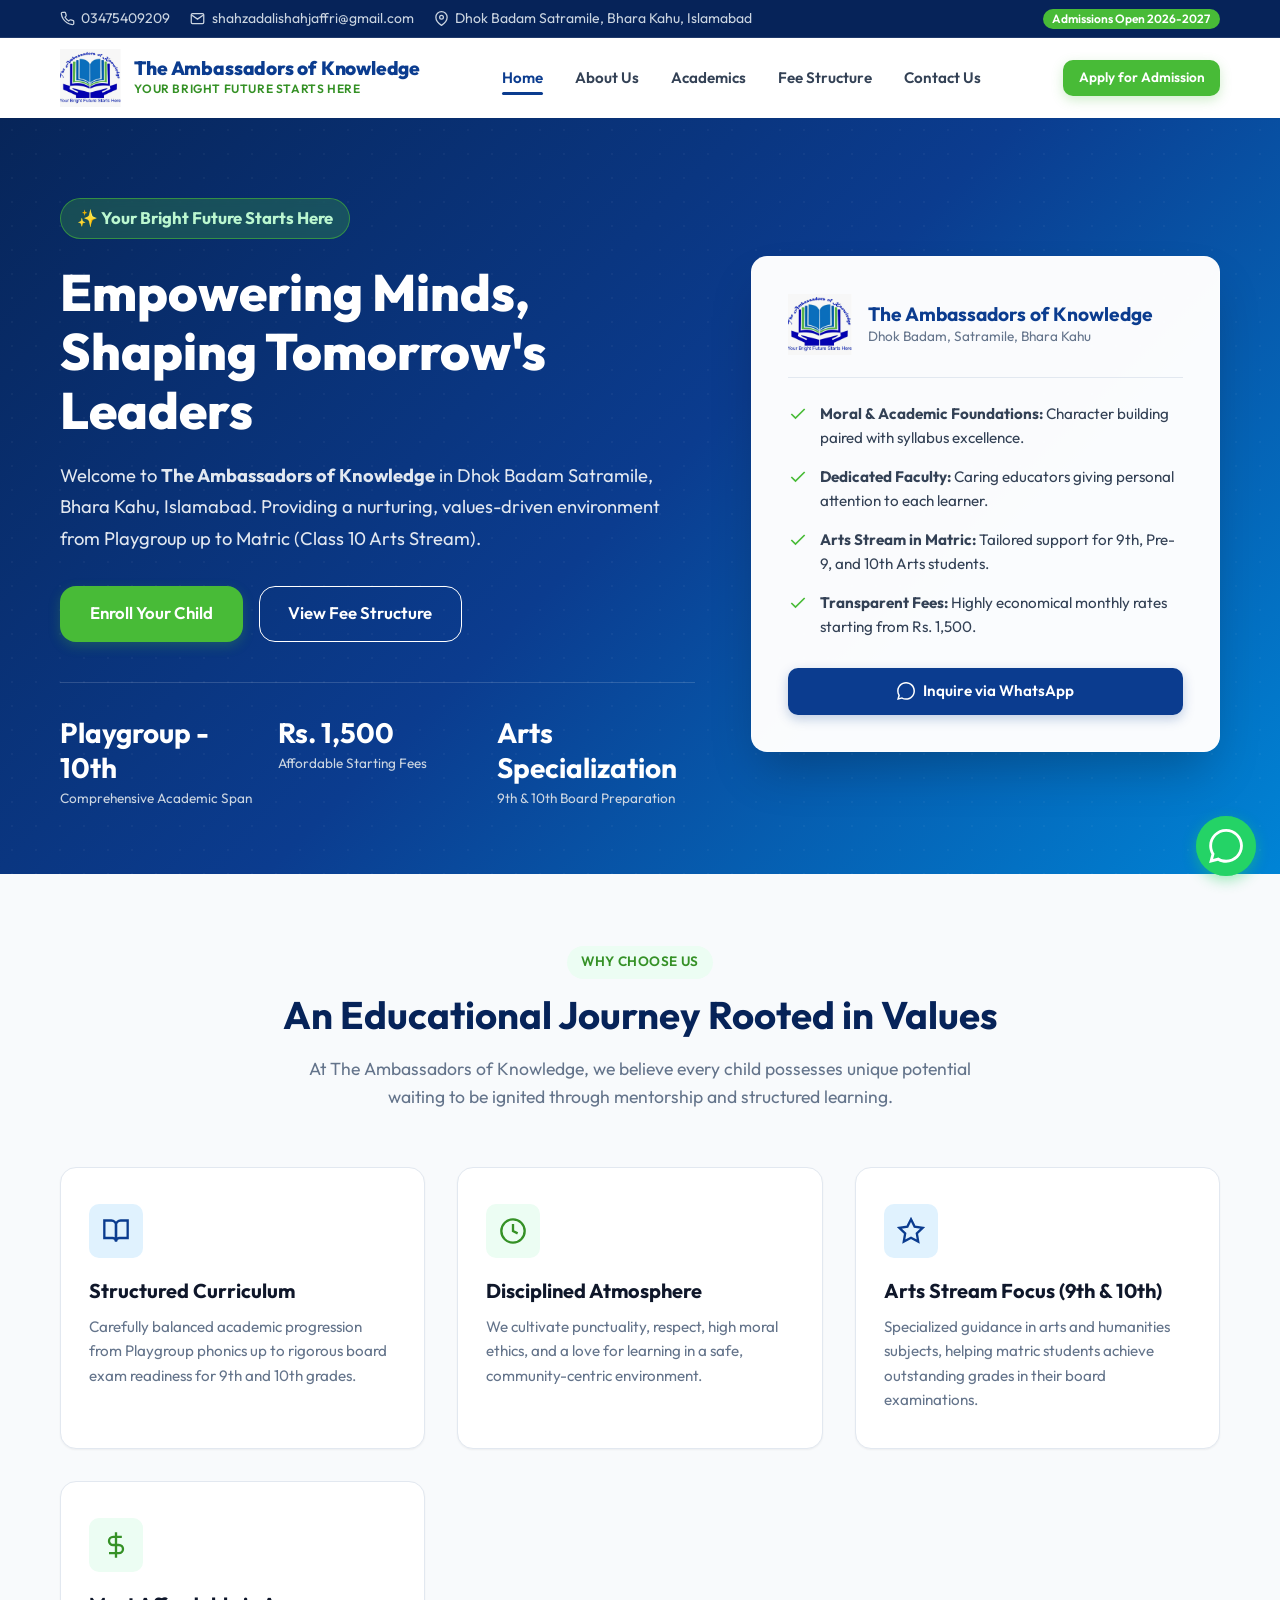
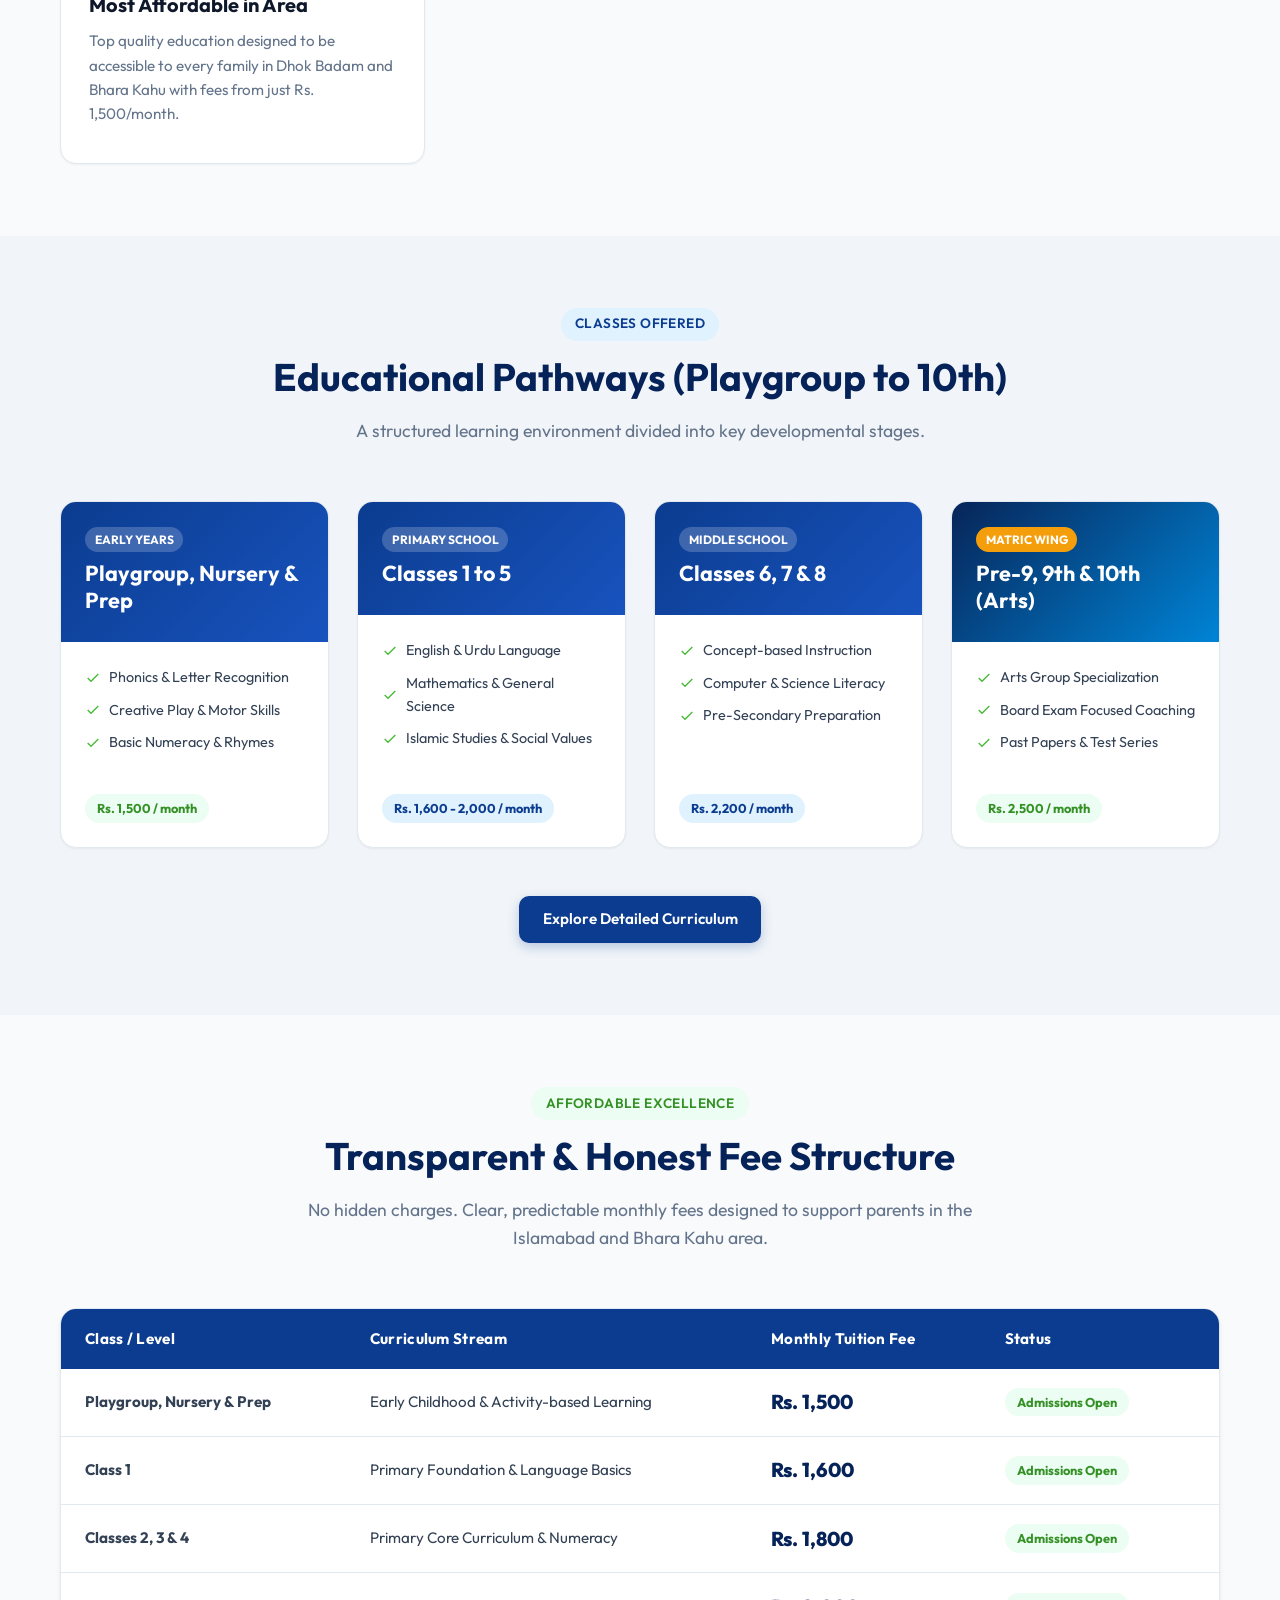
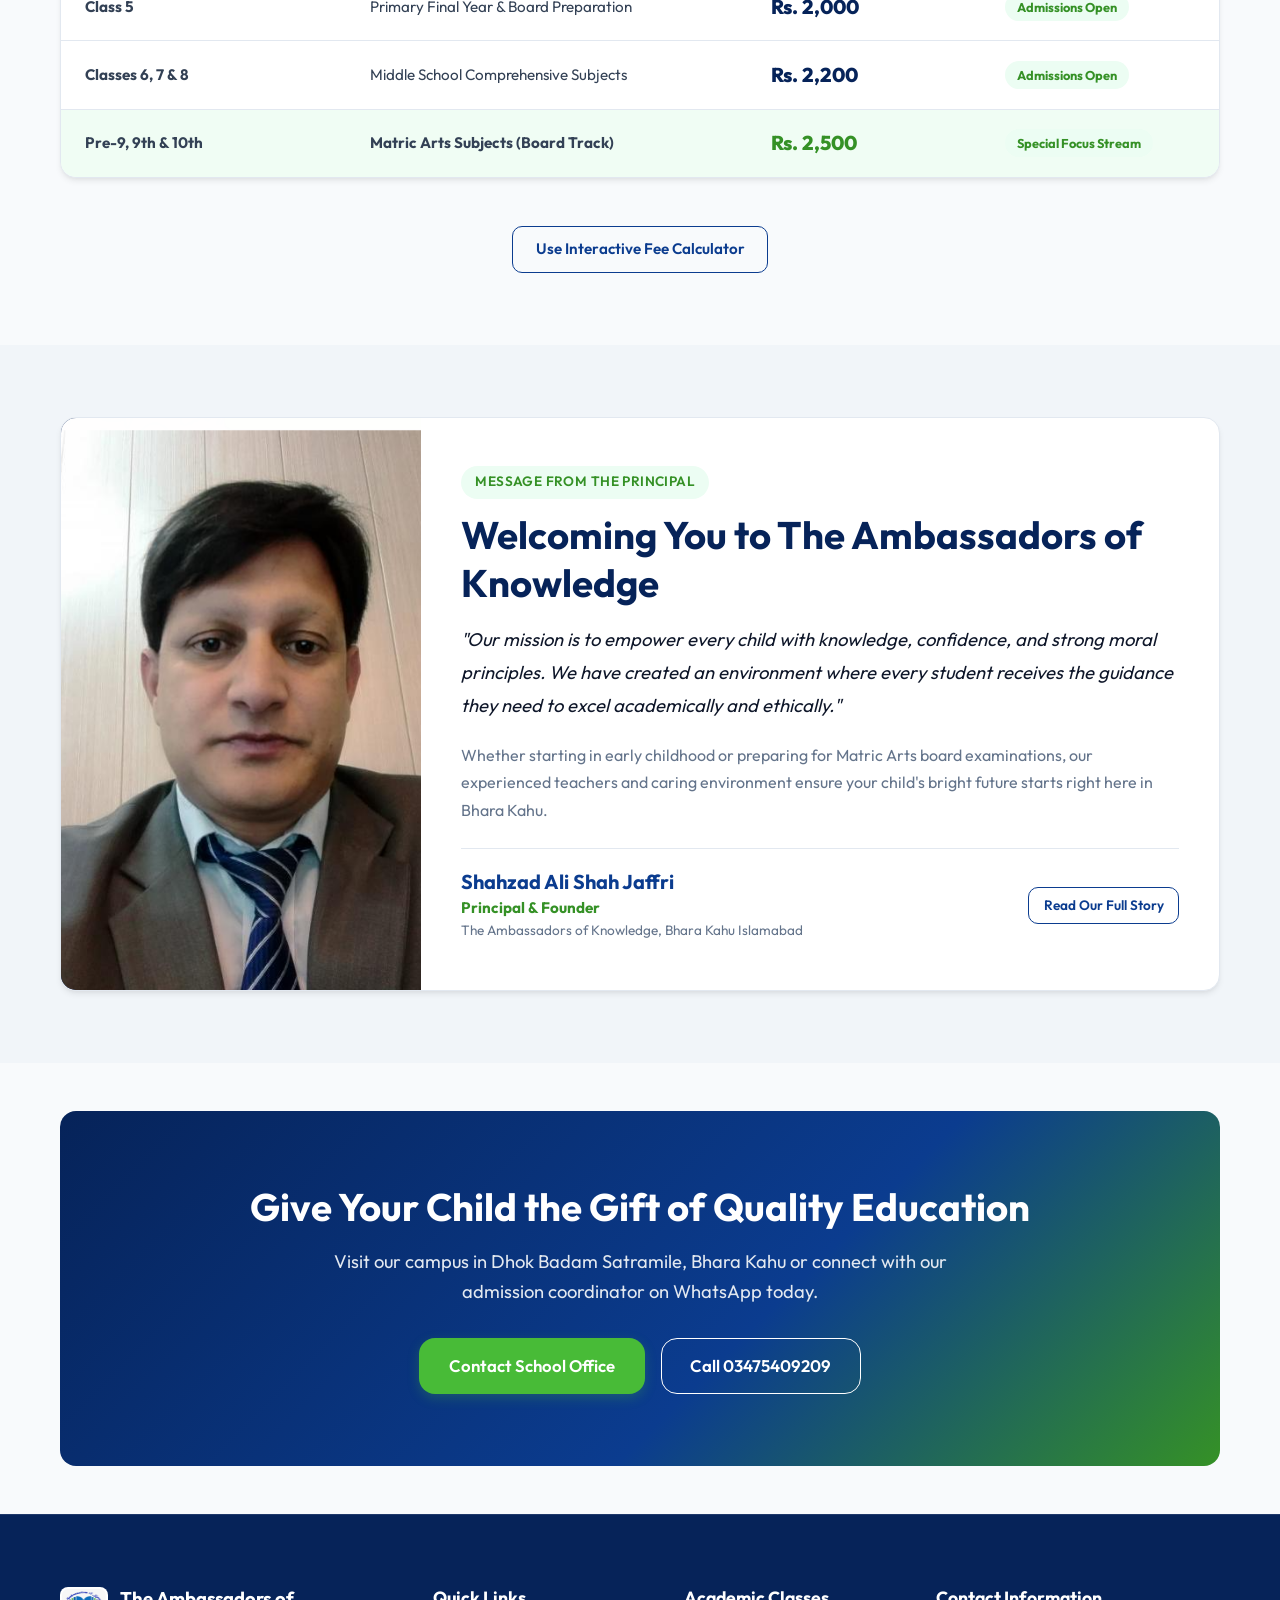
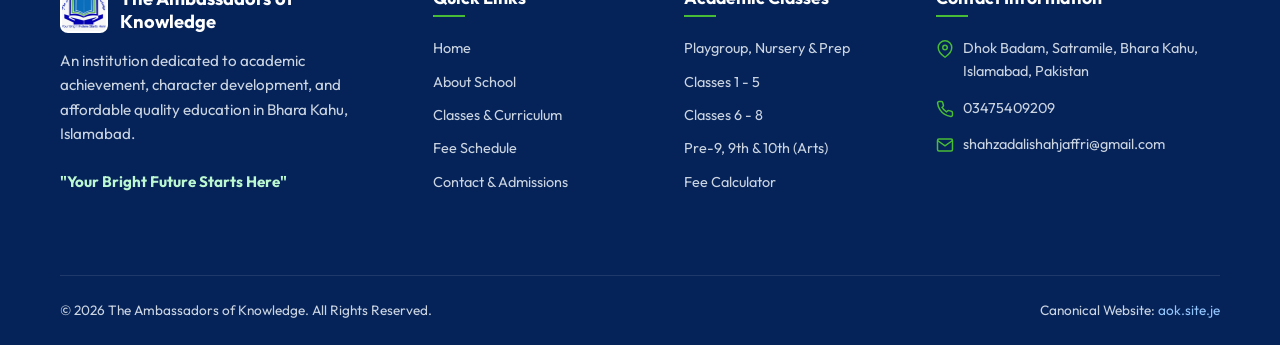
==== commit 3f938418: "Add Director / Principal profile and leadership message to homepage and about page" ====
--- a/index.html
+++ b/index.html
@@ -394,6 +394,35 @@
     </div>
   </section>
 
+  <!-- Leadership Spotlight Section -->
+  <section class="section section-alt">
+    <div class="container">
+      <div class="leadership-card">
+        <div class="leadership-img-wrap">
+          <img src="assets/images/principal.jpg" alt="Shahzad Ali Shah Jaffri - Principal & Founder, The Ambassadors of Knowledge" class="leadership-img">
+        </div>
+        <div class="leadership-content">
+          <span class="section-tag green">Message from the Principal</span>
+          <h2 class="section-title" style="margin-bottom: 1rem;">Welcoming You to The Ambassadors of Knowledge</h2>
+          <blockquote>
+            "Our mission is to empower every child with knowledge, confidence, and strong moral principles. We have created an environment where every student receives the guidance they need to excel academically and ethically."
+          </blockquote>
+          <p style="color: var(--text-muted); font-size: 1rem; line-height: 1.7; margin-bottom: 1.5rem;">
+            Whether starting in early childhood or preparing for Matric Arts board examinations, our experienced teachers and caring environment ensure your child's bright future starts right here in Bhara Kahu.
+          </p>
+          <div class="leadership-author">
+            <div>
+              <h4>Shahzad Ali Shah Jaffri</h4>
+              <p class="role">Principal & Founder</p>
+              <p class="org">The Ambassadors of Knowledge, Bhara Kahu Islamabad</p>
+            </div>
+            <a href="about.html" class="btn btn-outline btn-sm">Read Our Full Story</a>
+          </div>
+        </div>
+      </div>
+    </div>
+  </section>
+
   <!-- CTA Banner -->
   <div class="container">
     <div class="cta-banner">
--- a/css/style.css
+++ b/css/style.css
@@ -894,6 +894,88 @@
   gap: 1.25rem;
 }
 
+/* Leadership Card */
+.leadership-card {
+  background: var(--bg-card);
+  border-radius: var(--radius-lg);
+  border: 1px solid var(--border-light);
+  box-shadow: var(--shadow-md);
+  overflow: hidden;
+  display: grid;
+  grid-template-columns: 360px 1fr;
+  align-items: center;
+}
+
+.leadership-img-wrap {
+  height: 100%;
+  min-height: 390px;
+  background: linear-gradient(135deg, var(--primary-dark) 0%, var(--primary) 100%);
+  position: relative;
+  overflow: hidden;
+}
+
+.leadership-img {
+  width: 100%;
+  height: 100%;
+  object-fit: cover;
+  object-position: center top;
+  display: block;
+  transition: var(--transition);
+}
+
+.leadership-content {
+  padding: 3rem 2.5rem;
+}
+
+.leadership-content blockquote {
+  font-size: 1.15rem;
+  line-height: 1.8;
+  color: var(--text-main);
+  font-style: italic;
+  margin-bottom: 1.25rem;
+  position: relative;
+}
+
+.leadership-author {
+  border-top: 1px solid var(--border-light);
+  padding-top: 1.25rem;
+  display: flex;
+  justify-content: space-between;
+  align-items: center;
+  flex-wrap: wrap;
+  gap: 1rem;
+}
+
+.leadership-author h4 {
+  color: var(--primary);
+  font-size: 1.25rem;
+  margin-bottom: 0.15rem;
+}
+
+.leadership-author .role {
+  color: var(--accent-dark);
+  font-weight: 700;
+  font-size: 0.95rem;
+}
+
+.leadership-author .org {
+  color: var(--text-muted);
+  font-size: 0.85rem;
+}
+
+@media (max-width: 900px) {
+  .leadership-card {
+    grid-template-columns: 1fr;
+  }
+  .leadership-img-wrap {
+    min-height: 320px;
+    max-height: 380px;
+  }
+  .leadership-content {
+    padding: 2rem 1.5rem;
+  }
+}
+
 /* Map Container */
 .map-container {
   width: 100%;
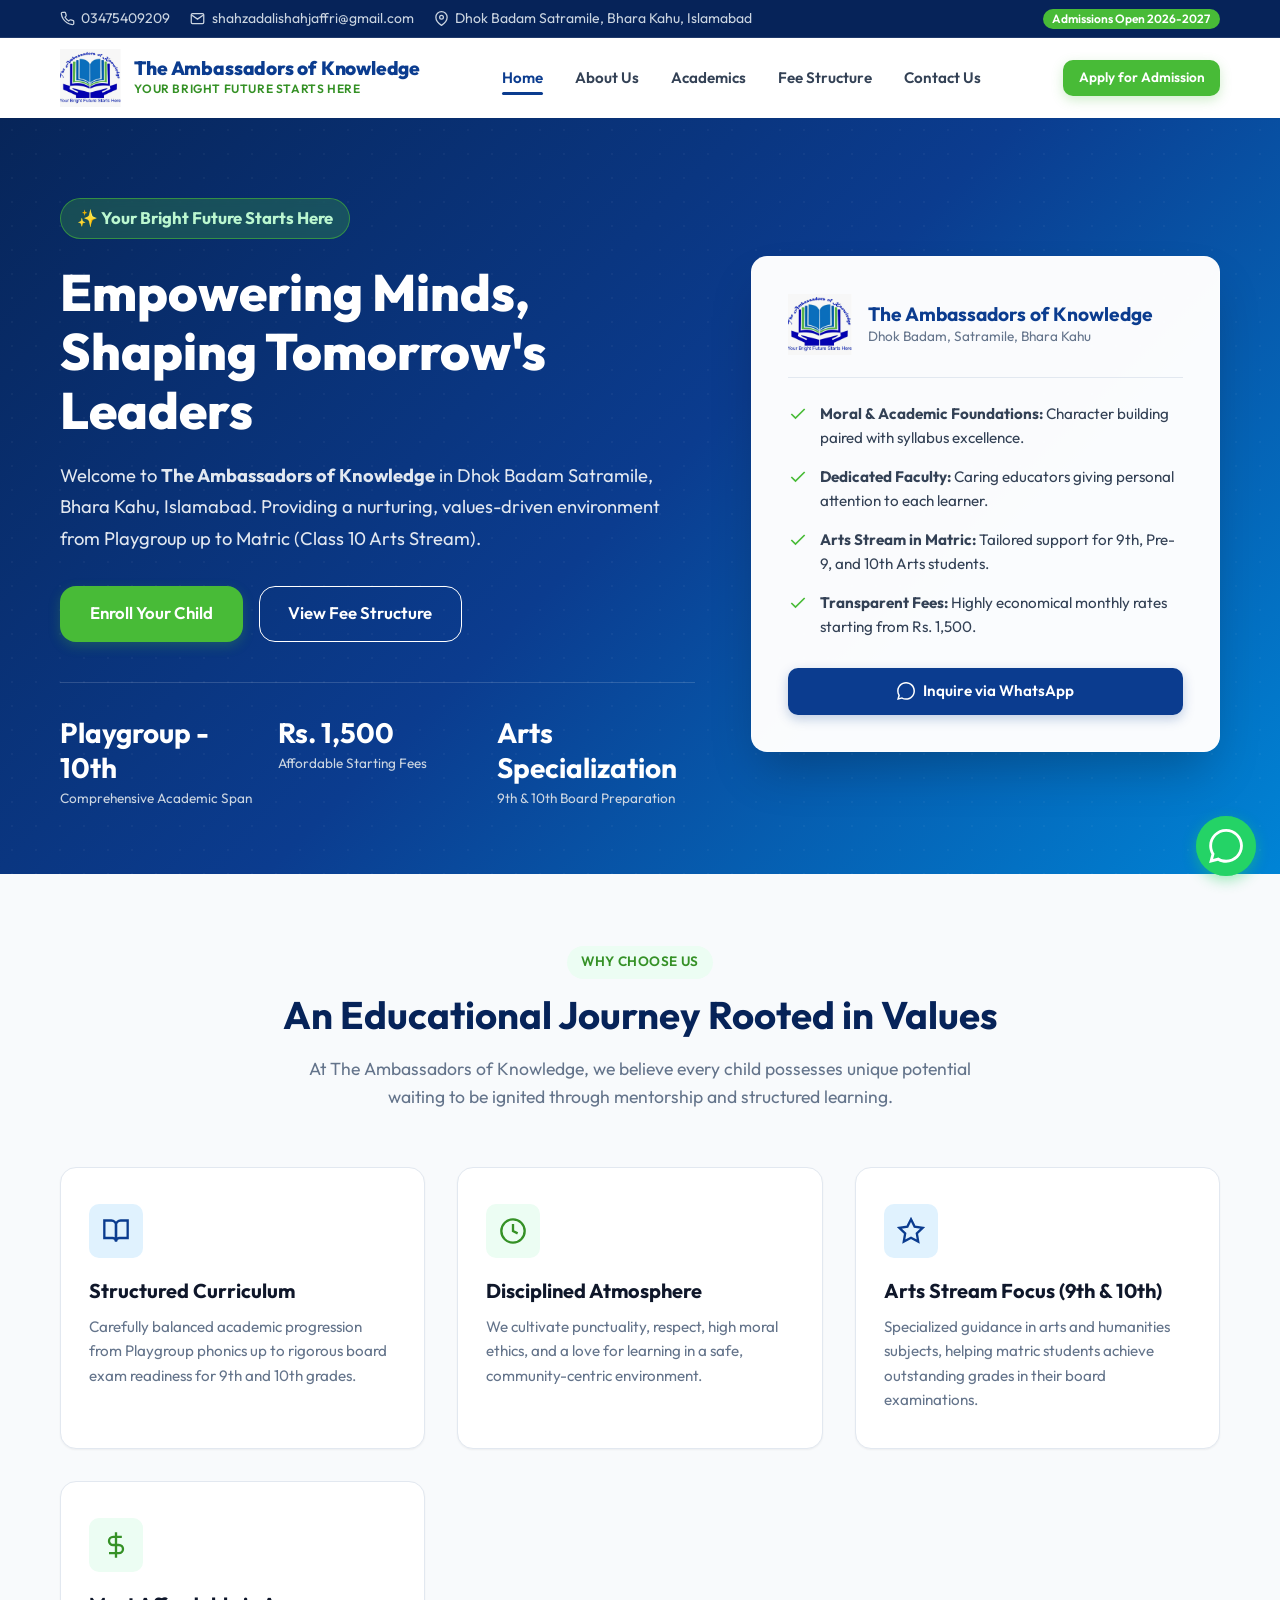
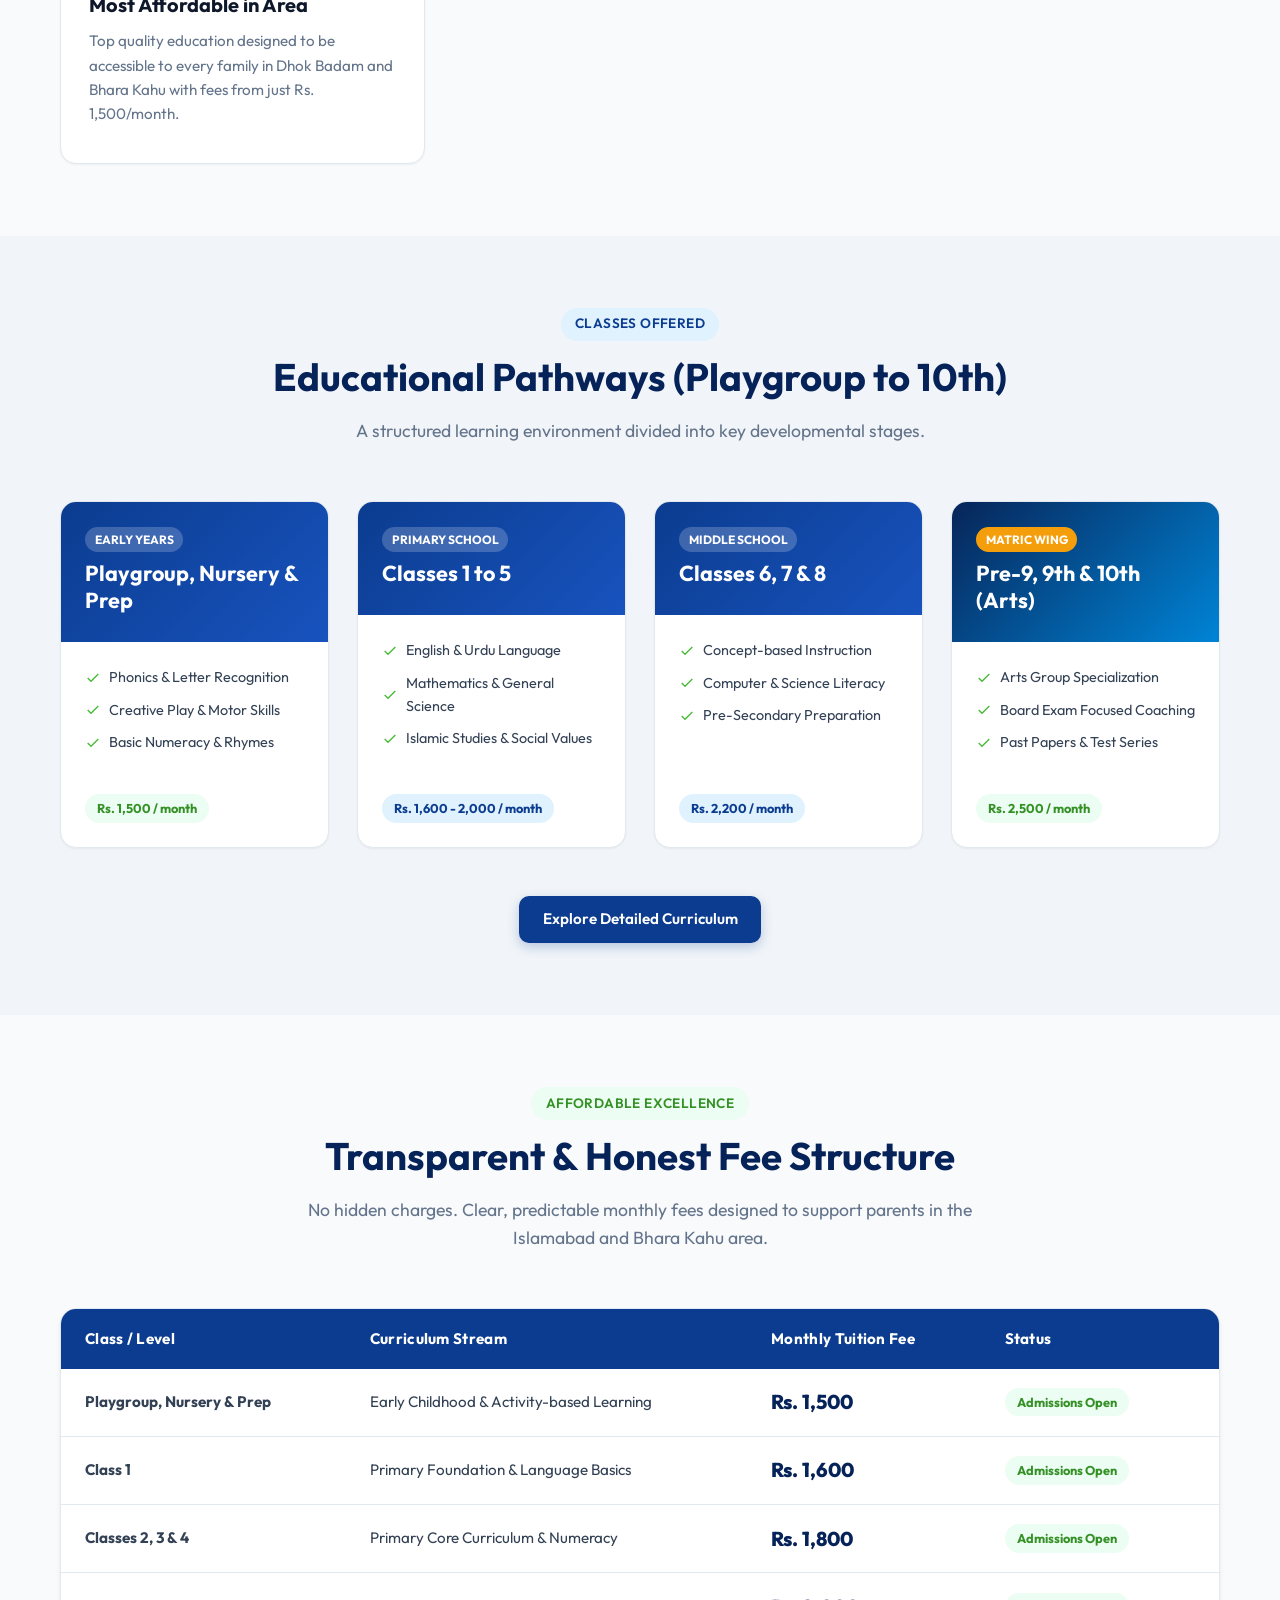
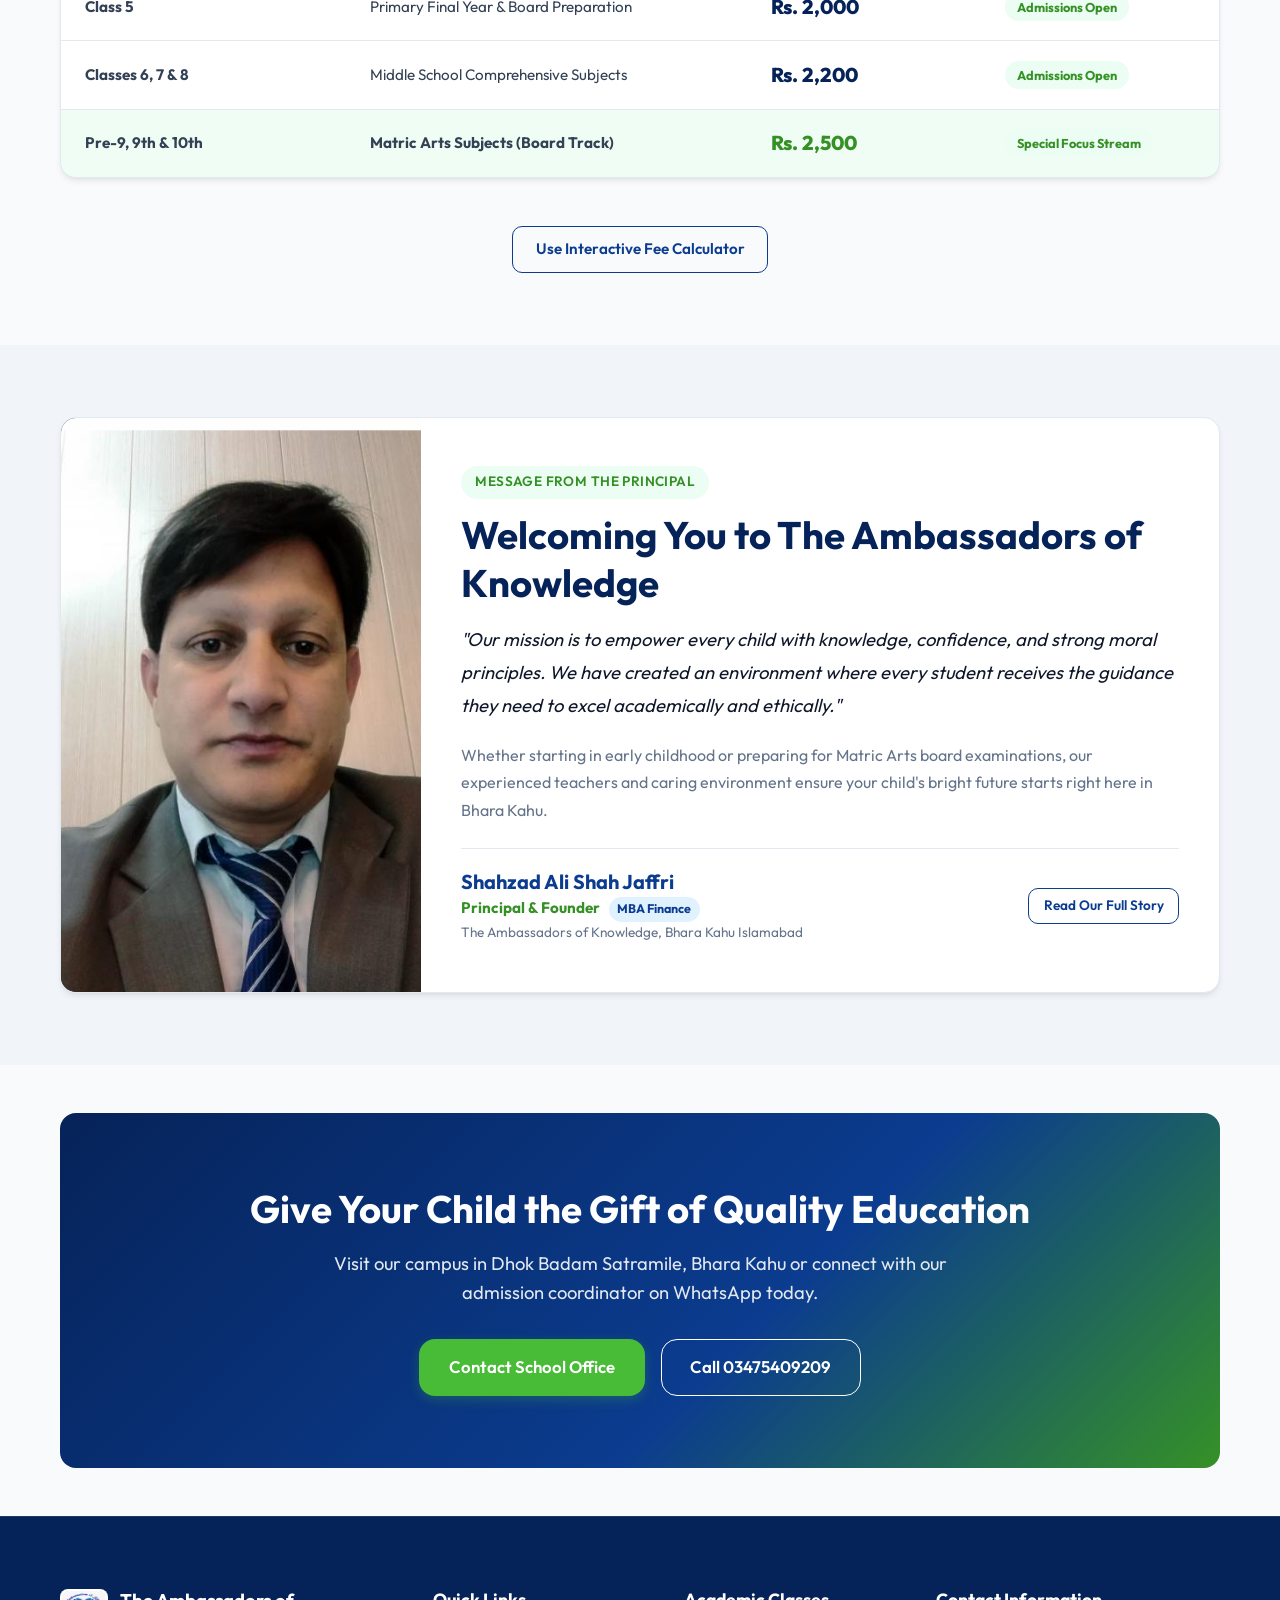
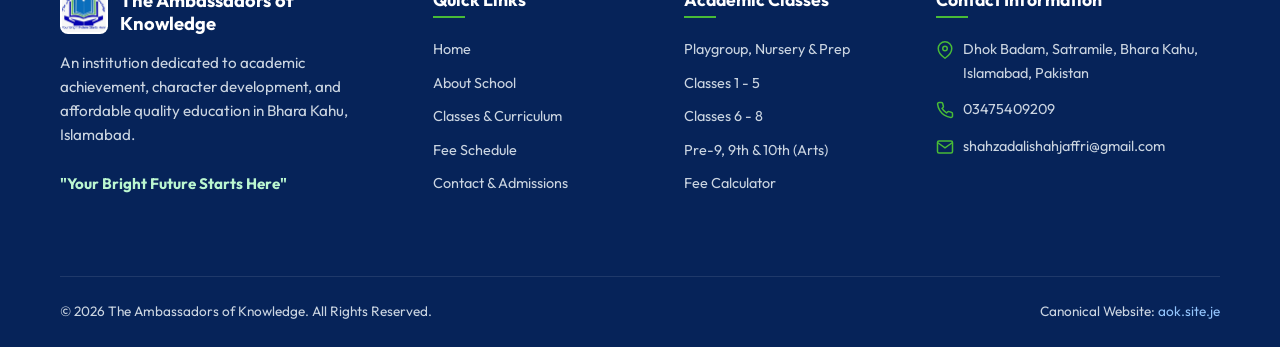
==== commit de07e83c: "Add MBA Finance qualification for Principal Shahzad Ali Shah Jaffri" ====
--- a/index.html
+++ b/index.html
@@ -399,7 +399,7 @@
     <div class="container">
       <div class="leadership-card">
         <div class="leadership-img-wrap">
-          <img src="assets/images/principal.jpg" alt="Shahzad Ali Shah Jaffri - Principal & Founder, The Ambassadors of Knowledge" class="leadership-img">
+          <img src="assets/images/principal.jpg" alt="Shahzad Ali Shah Jaffri (MBA Finance) - Principal & Founder, The Ambassadors of Knowledge" class="leadership-img">
         </div>
         <div class="leadership-content">
           <span class="section-tag green">Message from the Principal</span>
@@ -413,7 +413,7 @@
           <div class="leadership-author">
             <div>
               <h4>Shahzad Ali Shah Jaffri</h4>
-              <p class="role">Principal & Founder</p>
+              <p class="role">Principal & Founder <span style="display: inline-block; background: var(--secondary-light); color: var(--primary); font-size: 0.78rem; font-weight: 700; padding: 0.15rem 0.55rem; border-radius: var(--radius-full); margin-left: 0.35rem; vertical-align: middle;">MBA Finance</span></p>
               <p class="org">The Ambassadors of Knowledge, Bhara Kahu Islamabad</p>
             </div>
             <a href="about.html" class="btn btn-outline btn-sm">Read Our Full Story</a>
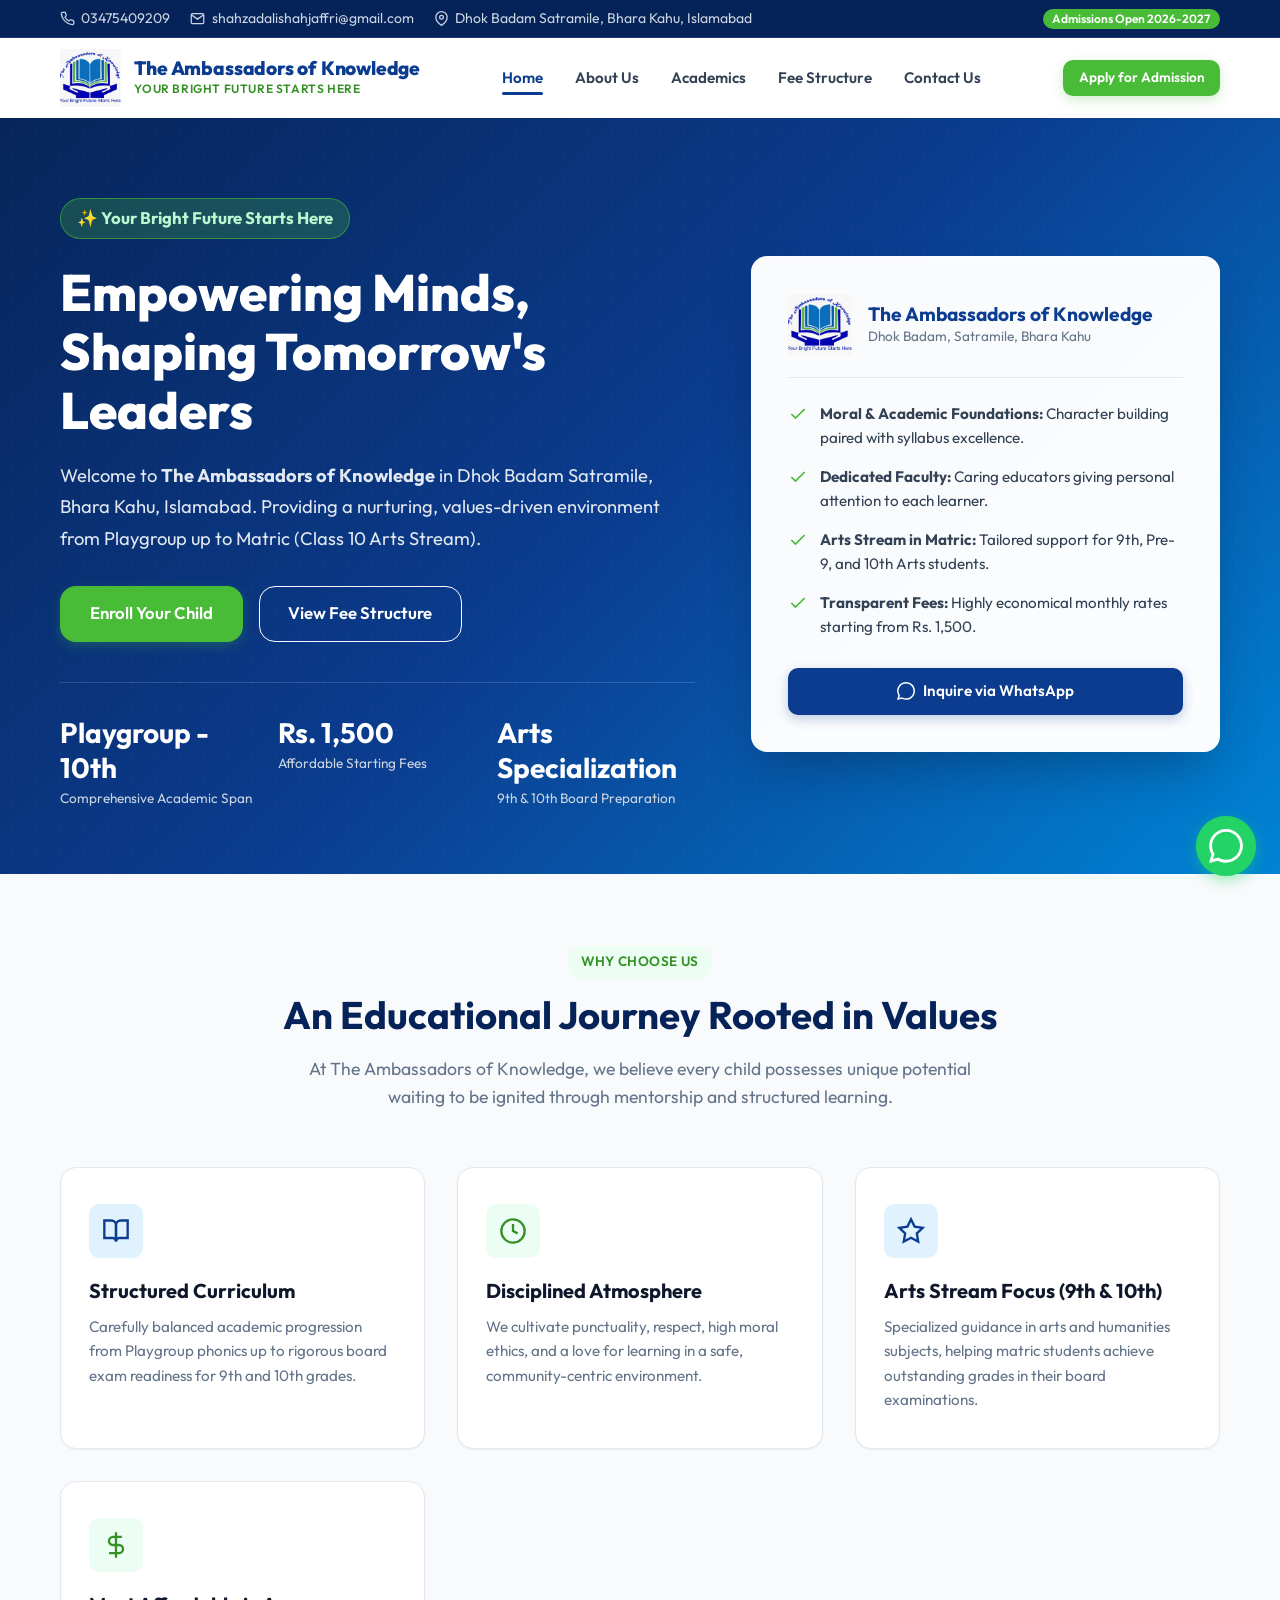
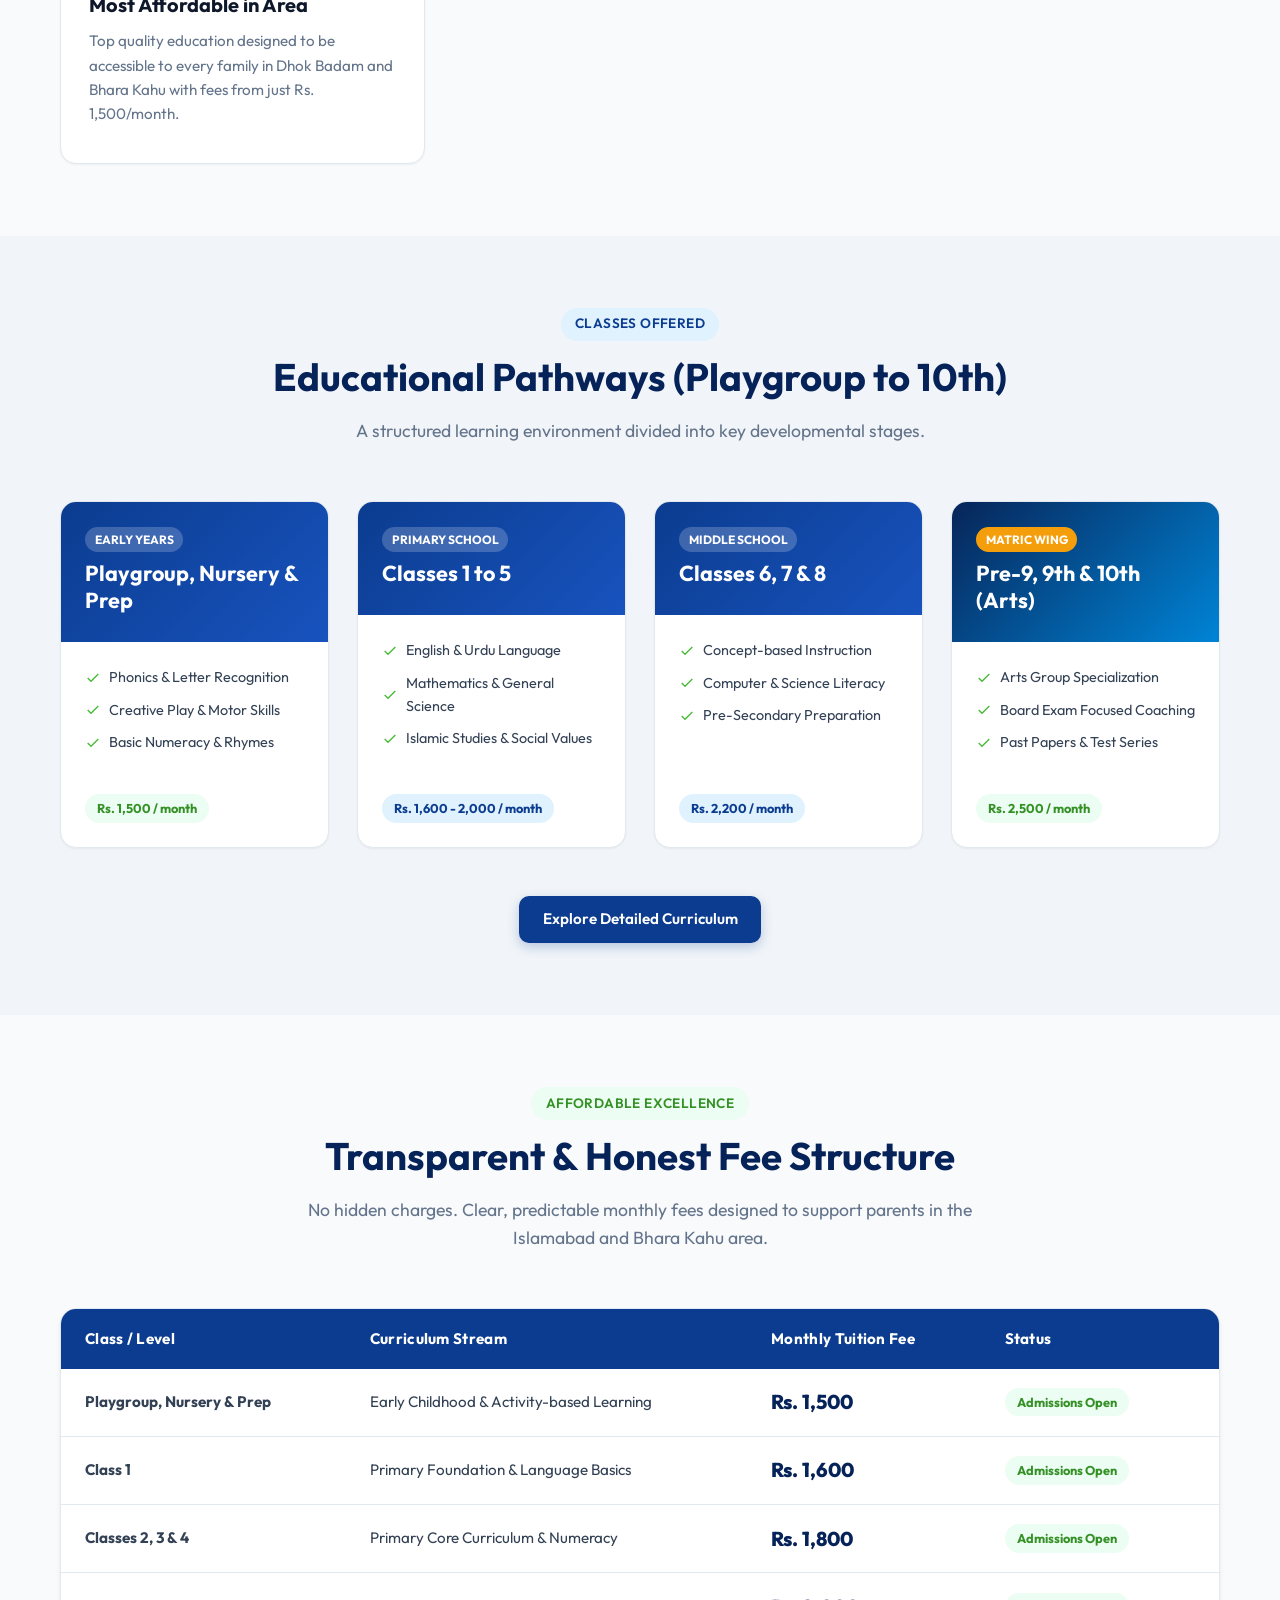
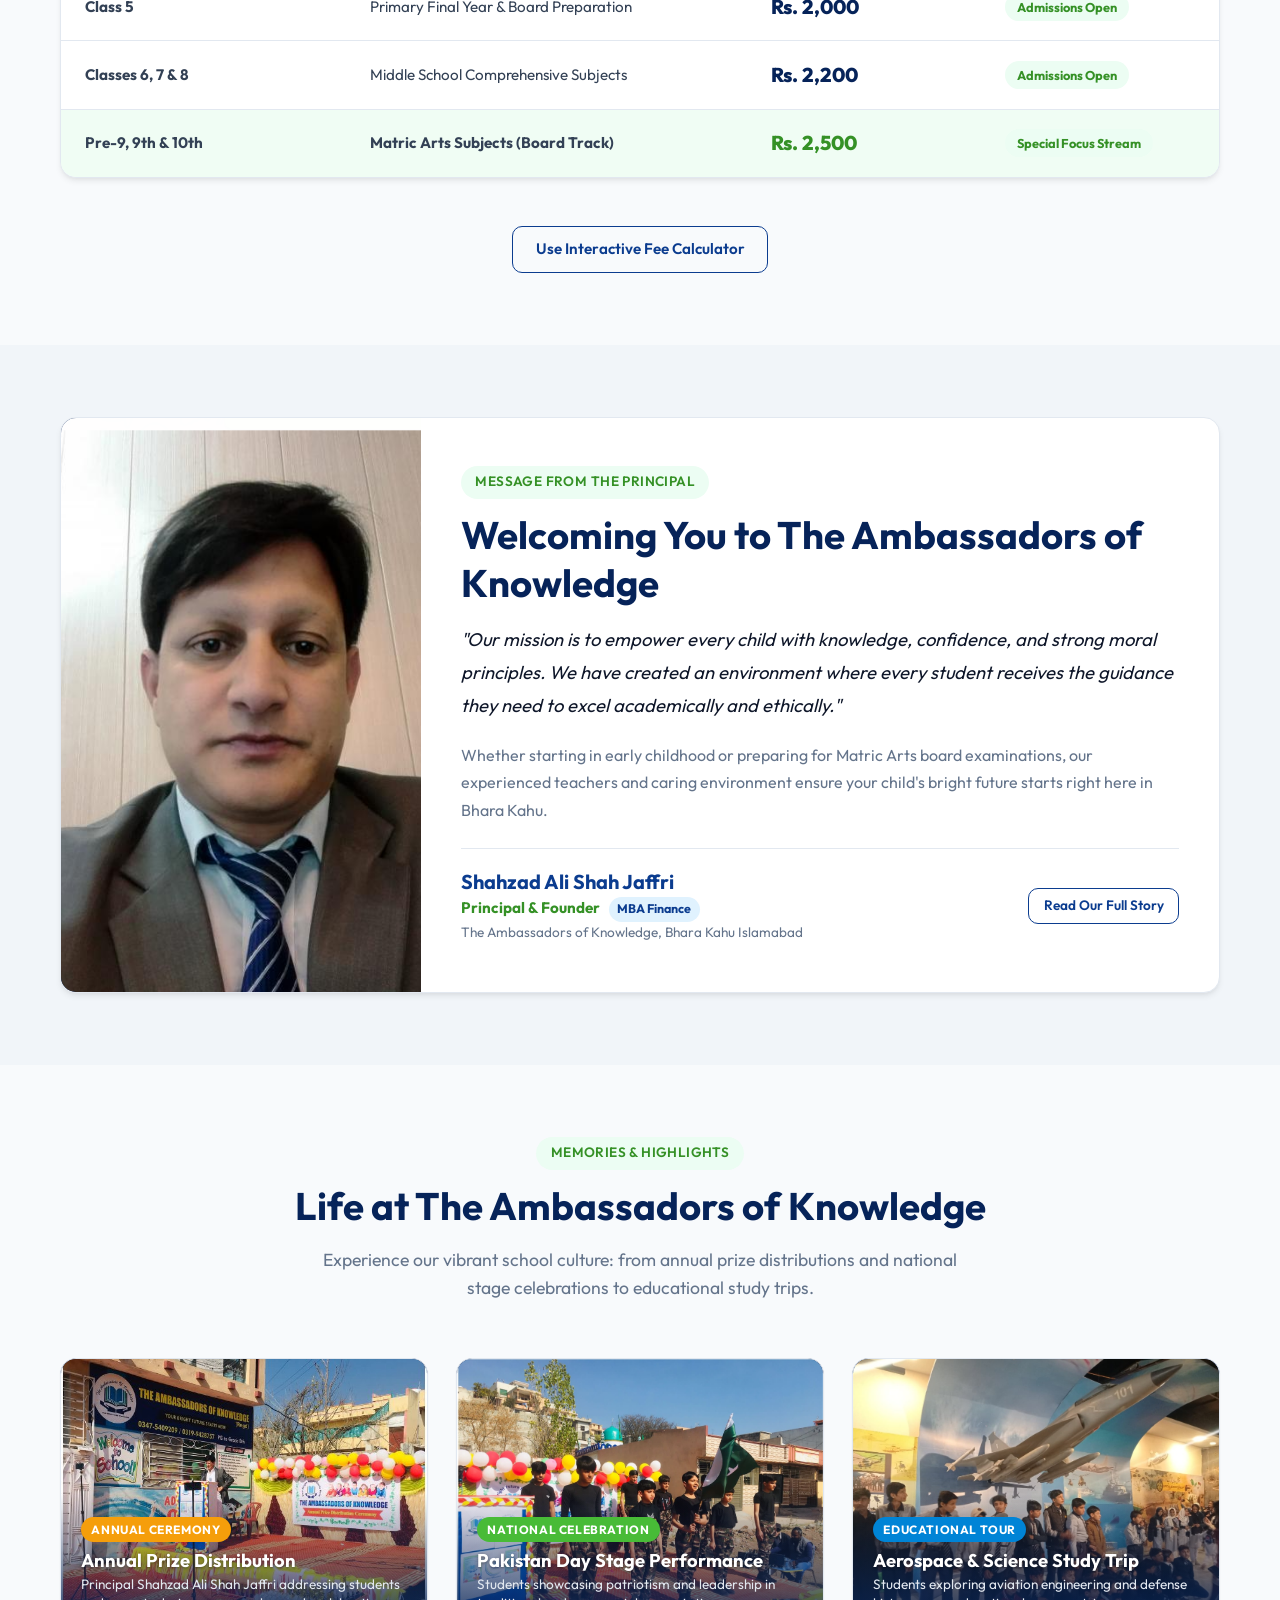
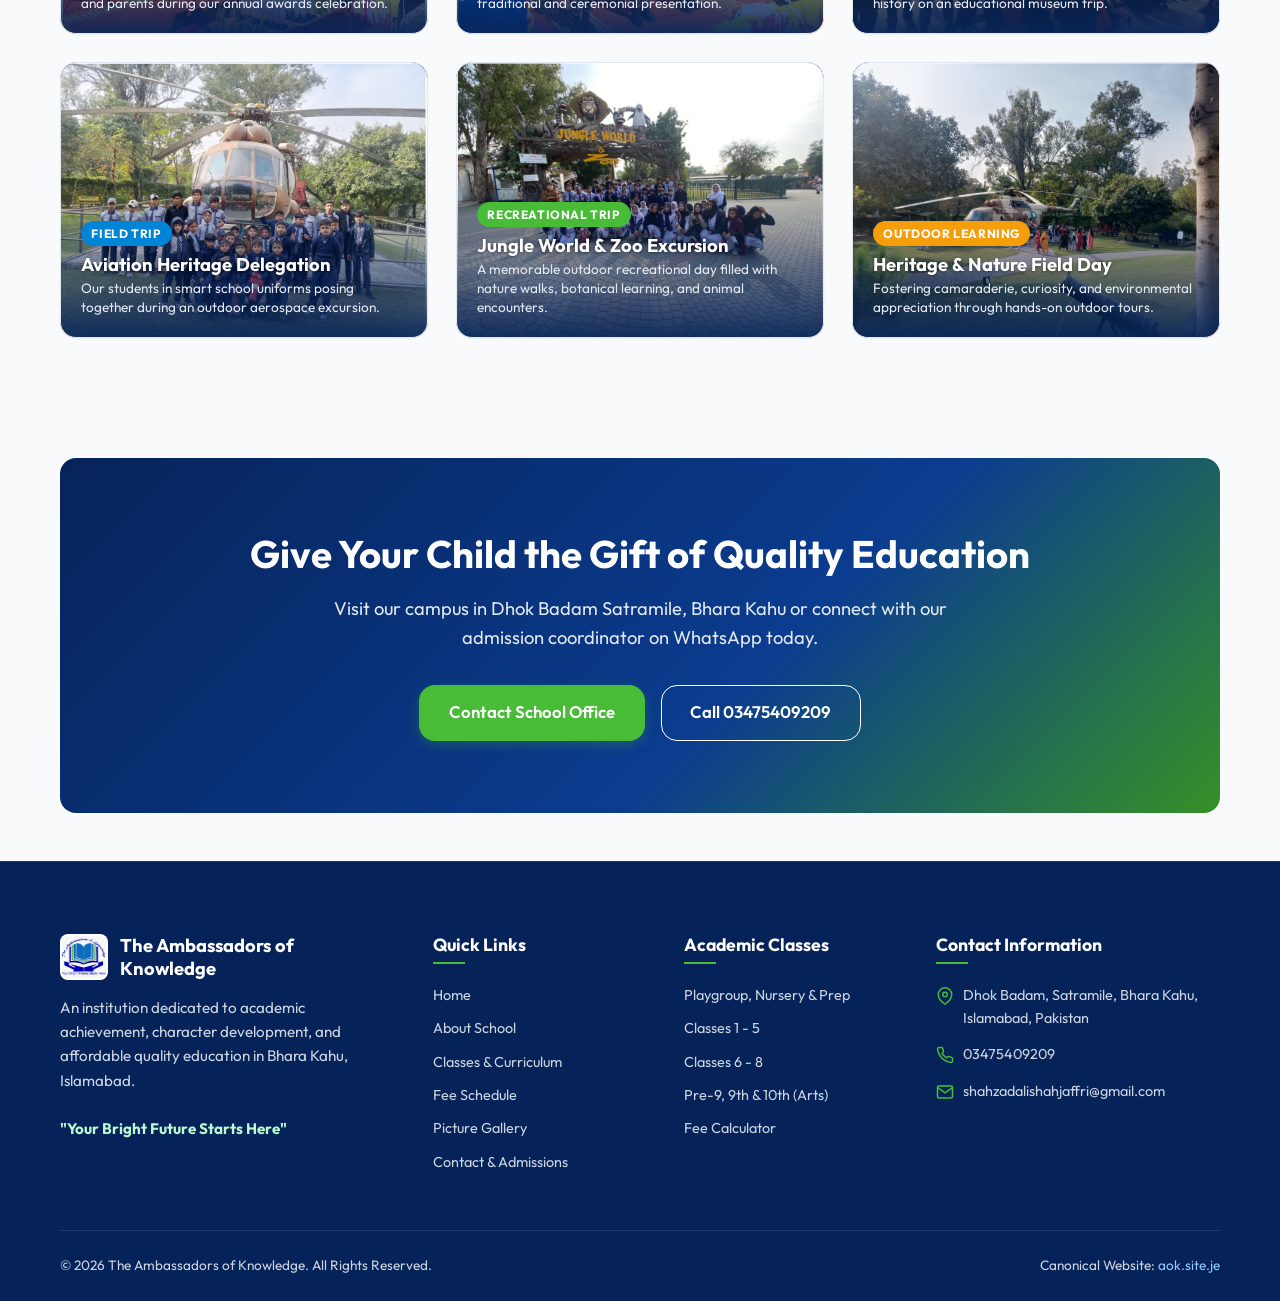
==== commit d978ba50: "Add responsive picture gallery and interactive lightbox with school activities and ceremonies" ====
--- a/index.html
+++ b/index.html
@@ -423,6 +423,92 @@
     </div>
   </section>
 
+  <!-- Life at AOK Picture Gallery Section -->
+  <section id="gallery" class="section">
+    <div class="container">
+      <div class="section-header text-center">
+        <span class="section-tag green">Memories & Highlights</span>
+        <h2 class="section-title">Life at The Ambassadors of Knowledge</h2>
+        <p class="section-desc">
+          Experience our vibrant school culture: from annual prize distributions and national stage celebrations to educational study trips.
+        </p>
+      </div>
+
+      <div class="gallery-grid">
+        <!-- Photo 1: Annual Prize Distribution -->
+        <div class="gallery-item" data-src="assets/images/gallery/annual-prize-distribution.jpg">
+          <img src="assets/images/gallery/annual-prize-distribution.jpg" alt="Annual Prize Distribution Ceremony at The Ambassadors of Knowledge" class="gallery-img" loading="lazy">
+          <div class="gallery-overlay">
+            <span class="gallery-tag gold">Annual Ceremony</span>
+            <h4>Annual Prize Distribution</h4>
+            <p>Principal Shahzad Ali Shah Jaffri addressing students and parents during our annual awards celebration.</p>
+          </div>
+        </div>
+
+        <!-- Photo 2: Pakistan Day Performance -->
+        <div class="gallery-item" data-src="assets/images/gallery/national-day-performance.jpg">
+          <img src="assets/images/gallery/national-day-performance.jpg" alt="National Defense Day and Pakistan Day Stage Performance" class="gallery-img" loading="lazy">
+          <div class="gallery-overlay">
+            <span class="gallery-tag">National Celebration</span>
+            <h4>Pakistan Day Stage Performance</h4>
+            <p>Students showcasing patriotism and leadership in traditional and ceremonial presentation.</p>
+          </div>
+        </div>
+
+        <!-- Photo 3: Museum Jet Tour -->
+        <div class="gallery-item" data-src="assets/images/gallery/museum-jet-tour.jpg">
+          <img src="assets/images/gallery/museum-jet-tour.jpg" alt="Students on Aerospace & Aviation Study Tour" class="gallery-img" loading="lazy">
+          <div class="gallery-overlay">
+            <span class="gallery-tag blue">Educational Tour</span>
+            <h4>Aerospace & Science Study Trip</h4>
+            <p>Students exploring aviation engineering and defense history on an educational museum trip.</p>
+          </div>
+        </div>
+
+        <!-- Photo 4: Helicopter Group Photo -->
+        <div class="gallery-item" data-src="assets/images/gallery/helicopter-group-photo.jpg">
+          <img src="assets/images/gallery/helicopter-group-photo.jpg" alt="Class Delegation Outdoor Museum Tour" class="gallery-img" loading="lazy">
+          <div class="gallery-overlay">
+            <span class="gallery-tag blue">Field Trip</span>
+            <h4>Aviation Heritage Delegation</h4>
+            <p>Our students in smart school uniforms posing together during an outdoor aerospace excursion.</p>
+          </div>
+        </div>
+
+        <!-- Photo 5: Jungle World & Zoo Trip -->
+        <div class="gallery-item" data-src="assets/images/gallery/zoo-field-trip.jpg">
+          <img src="assets/images/gallery/zoo-field-trip.jpg" alt="Jungle World and Zoo School Excursion" class="gallery-img" loading="lazy">
+          <div class="gallery-overlay">
+            <span class="gallery-tag">Recreational Trip</span>
+            <h4>Jungle World & Zoo Excursion</h4>
+            <p>A memorable outdoor recreational day filled with nature walks, botanical learning, and animal encounters.</p>
+          </div>
+        </div>
+
+        <!-- Photo 6: Park Study Tour -->
+        <div class="gallery-item" data-src="assets/images/gallery/park-study-tour.jpg">
+          <img src="assets/images/gallery/park-study-tour.jpg" alt="Outdoor Heritage and Botanical Tour" class="gallery-img" loading="lazy">
+          <div class="gallery-overlay">
+            <span class="gallery-tag gold">Outdoor Learning</span>
+            <h4>Heritage & Nature Field Day</h4>
+            <p>Fostering camaraderie, curiosity, and environmental appreciation through hands-on outdoor tours.</p>
+          </div>
+        </div>
+      </div>
+    </div>
+  </section>
+
+  <!-- Gallery Lightbox Modal -->
+  <div id="gallery-lightbox" class="lightbox-modal" role="dialog" aria-modal="true" aria-label="Photo Lightbox">
+    <div class="lightbox-content">
+      <button class="lightbox-close" aria-label="Close photo">&times;</button>
+      <button class="lightbox-nav lightbox-prev" aria-label="Previous photo">&#10094;</button>
+      <img src="" alt="Enlarged view" class="lightbox-img">
+      <div class="lightbox-caption"></div>
+      <button class="lightbox-nav lightbox-next" aria-label="Next photo">&#10095;</button>
+    </div>
+  </div>
+
   <!-- CTA Banner -->
   <div class="container">
     <div class="cta-banner">
@@ -457,6 +543,7 @@
             <a href="about.html">About School</a>
             <a href="academics.html">Classes & Curriculum</a>
             <a href="fees.html">Fee Schedule</a>
+            <a href="about.html#gallery">Picture Gallery</a>
             <a href="contact.html">Contact & Admissions</a>
           </div>
         </div>
--- a/css/style.css
+++ b/css/style.css
@@ -1239,3 +1239,195 @@
     white-space: nowrap;
   }
 }
+
+/* ==========================================================================
+   Picture Gallery & Lightbox Modal
+   ========================================================================== */
+.gallery-grid {
+  display: grid;
+  grid-template-columns: repeat(auto-fill, minmax(340px, 1fr));
+  gap: 1.75rem;
+}
+
+.gallery-item {
+  position: relative;
+  border-radius: var(--radius-lg);
+  overflow: hidden;
+  box-shadow: var(--shadow-sm);
+  background-color: var(--primary-dark);
+  cursor: pointer;
+  aspect-ratio: 4 / 3;
+  border: 1px solid var(--border-light);
+  transition: var(--transition);
+}
+
+.gallery-item:hover {
+  transform: translateY(-4px);
+  box-shadow: var(--shadow-xl);
+}
+
+.gallery-img {
+  width: 100%;
+  height: 100%;
+  object-fit: cover;
+  transition: transform 0.4s ease;
+  display: block;
+}
+
+.gallery-item:hover .gallery-img {
+  transform: scale(1.06);
+  opacity: 0.92;
+}
+
+.gallery-overlay {
+  position: absolute;
+  bottom: 0;
+  left: 0;
+  right: 0;
+  padding: 1.5rem 1.25rem 1.25rem;
+  background: linear-gradient(180deg, transparent 0%, rgba(7, 37, 89, 0.94) 100%);
+  color: #ffffff;
+  display: flex;
+  flex-direction: column;
+  justify-content: flex-end;
+  pointer-events: none;
+  transition: var(--transition);
+}
+
+.gallery-tag {
+  display: inline-block;
+  align-self: flex-start;
+  background: var(--accent);
+  color: white;
+  font-size: 0.75rem;
+  font-weight: 700;
+  text-transform: uppercase;
+  letter-spacing: 0.05em;
+  padding: 0.2rem 0.65rem;
+  border-radius: var(--radius-full);
+  margin-bottom: 0.4rem;
+}
+
+.gallery-tag.gold {
+  background: #f59e0b;
+}
+
+.gallery-tag.blue {
+  background: var(--secondary);
+}
+
+.gallery-item h4 {
+  color: #ffffff;
+  font-size: 1.15rem;
+  margin-bottom: 0.2rem;
+  text-shadow: 0 1px 3px rgba(0, 0, 0, 0.4);
+}
+
+.gallery-item p {
+  color: #e2e8f0;
+  font-size: 0.85rem;
+  line-height: 1.4;
+}
+
+/* Lightbox Modal */
+.lightbox-modal {
+  display: none;
+  position: fixed;
+  z-index: 2000;
+  top: 0;
+  left: 0;
+  width: 100%;
+  height: 100%;
+  background-color: rgba(6, 35, 89, 0.95);
+  backdrop-filter: blur(8px);
+  justify-content: center;
+  align-items: center;
+  padding: 1.5rem;
+}
+
+.lightbox-modal.active {
+  display: flex;
+}
+
+.lightbox-content {
+  max-width: 900px;
+  width: 100%;
+  position: relative;
+  text-align: center;
+}
+
+.lightbox-img {
+  max-height: 78vh;
+  max-width: 100%;
+  border-radius: var(--radius-md);
+  box-shadow: 0 20px 40px rgba(0, 0, 0, 0.5);
+  margin: 0 auto;
+  object-fit: contain;
+}
+
+.lightbox-caption {
+  color: #ffffff;
+  margin-top: 1rem;
+  font-size: 1.1rem;
+  font-weight: 600;
+}
+
+.lightbox-close {
+  position: absolute;
+  top: -45px;
+  right: 0;
+  background: transparent;
+  border: none;
+  color: #ffffff;
+  font-size: 2.5rem;
+  cursor: pointer;
+  line-height: 1;
+}
+
+.lightbox-nav {
+  position: absolute;
+  top: 50%;
+  transform: translateY(-50%);
+  background: rgba(255, 255, 255, 0.2);
+  border: none;
+  color: white;
+  font-size: 2rem;
+  width: 48px;
+  height: 48px;
+  border-radius: var(--radius-full);
+  cursor: pointer;
+  transition: var(--transition);
+  display: flex;
+  align-items: center;
+  justify-content: center;
+}
+
+.lightbox-nav:hover {
+  background: rgba(255, 255, 255, 0.4);
+}
+
+.lightbox-prev {
+  left: -60px;
+}
+
+.lightbox-next {
+  right: -60px;
+}
+
+@media (max-width: 768px) {
+  .gallery-grid {
+    grid-template-columns: 1fr;
+  }
+  .lightbox-prev {
+    left: 10px;
+    background: rgba(0, 0, 0, 0.5);
+  }
+  .lightbox-next {
+    right: 10px;
+    background: rgba(0, 0, 0, 0.5);
+  }
+  .lightbox-close {
+    top: -40px;
+    right: 10px;
+  }
+}
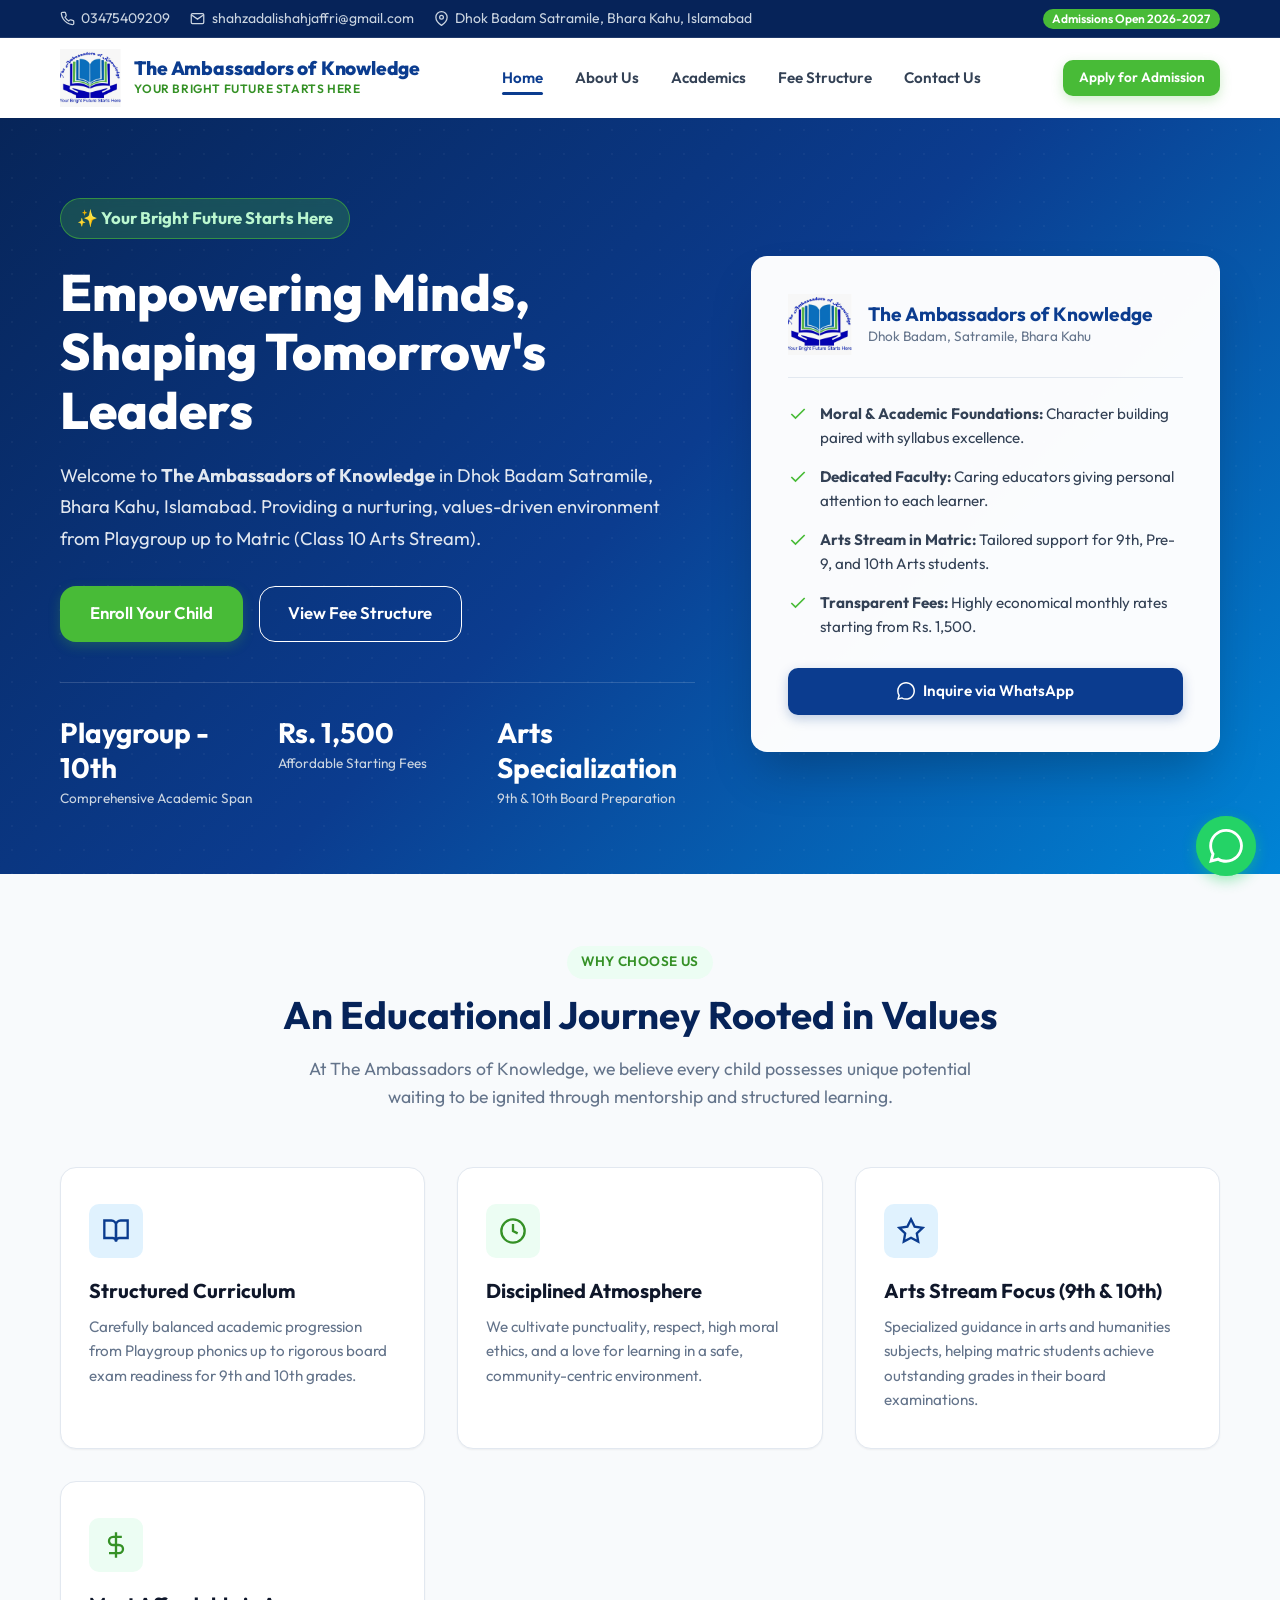
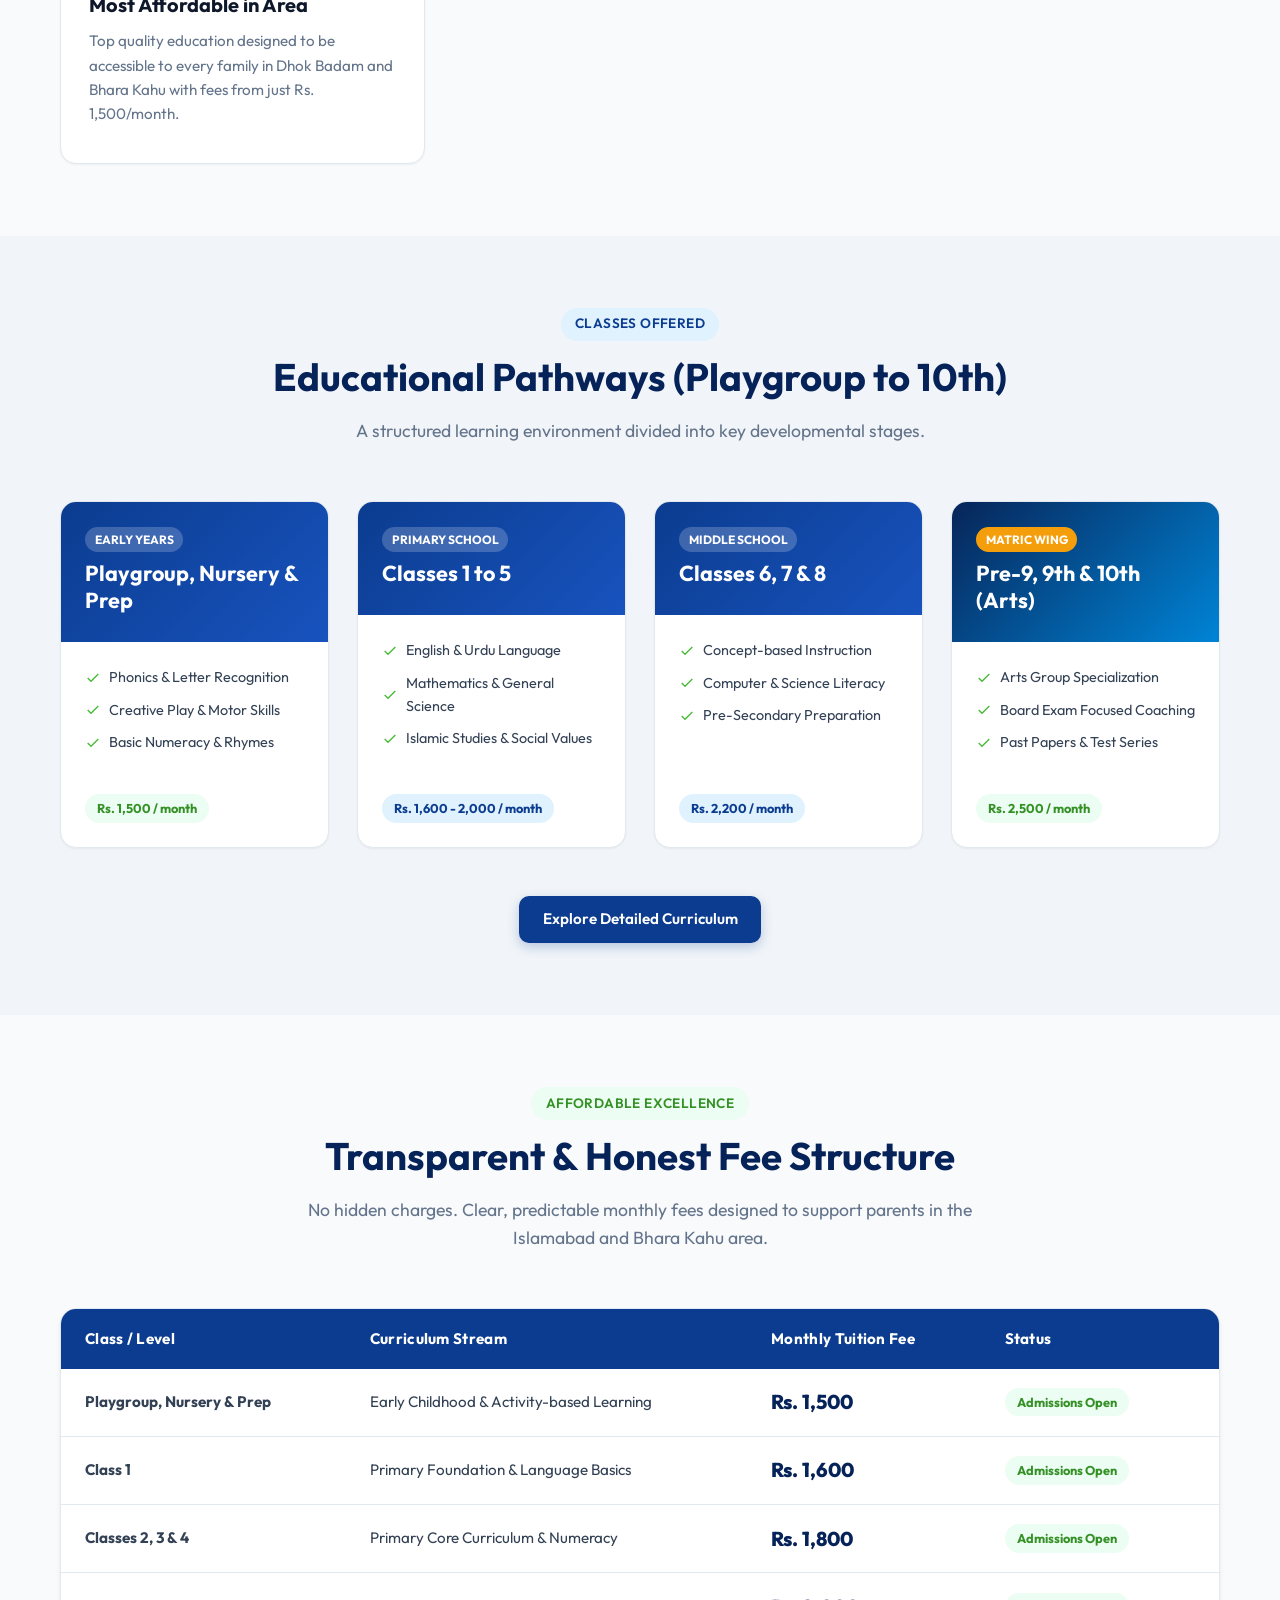
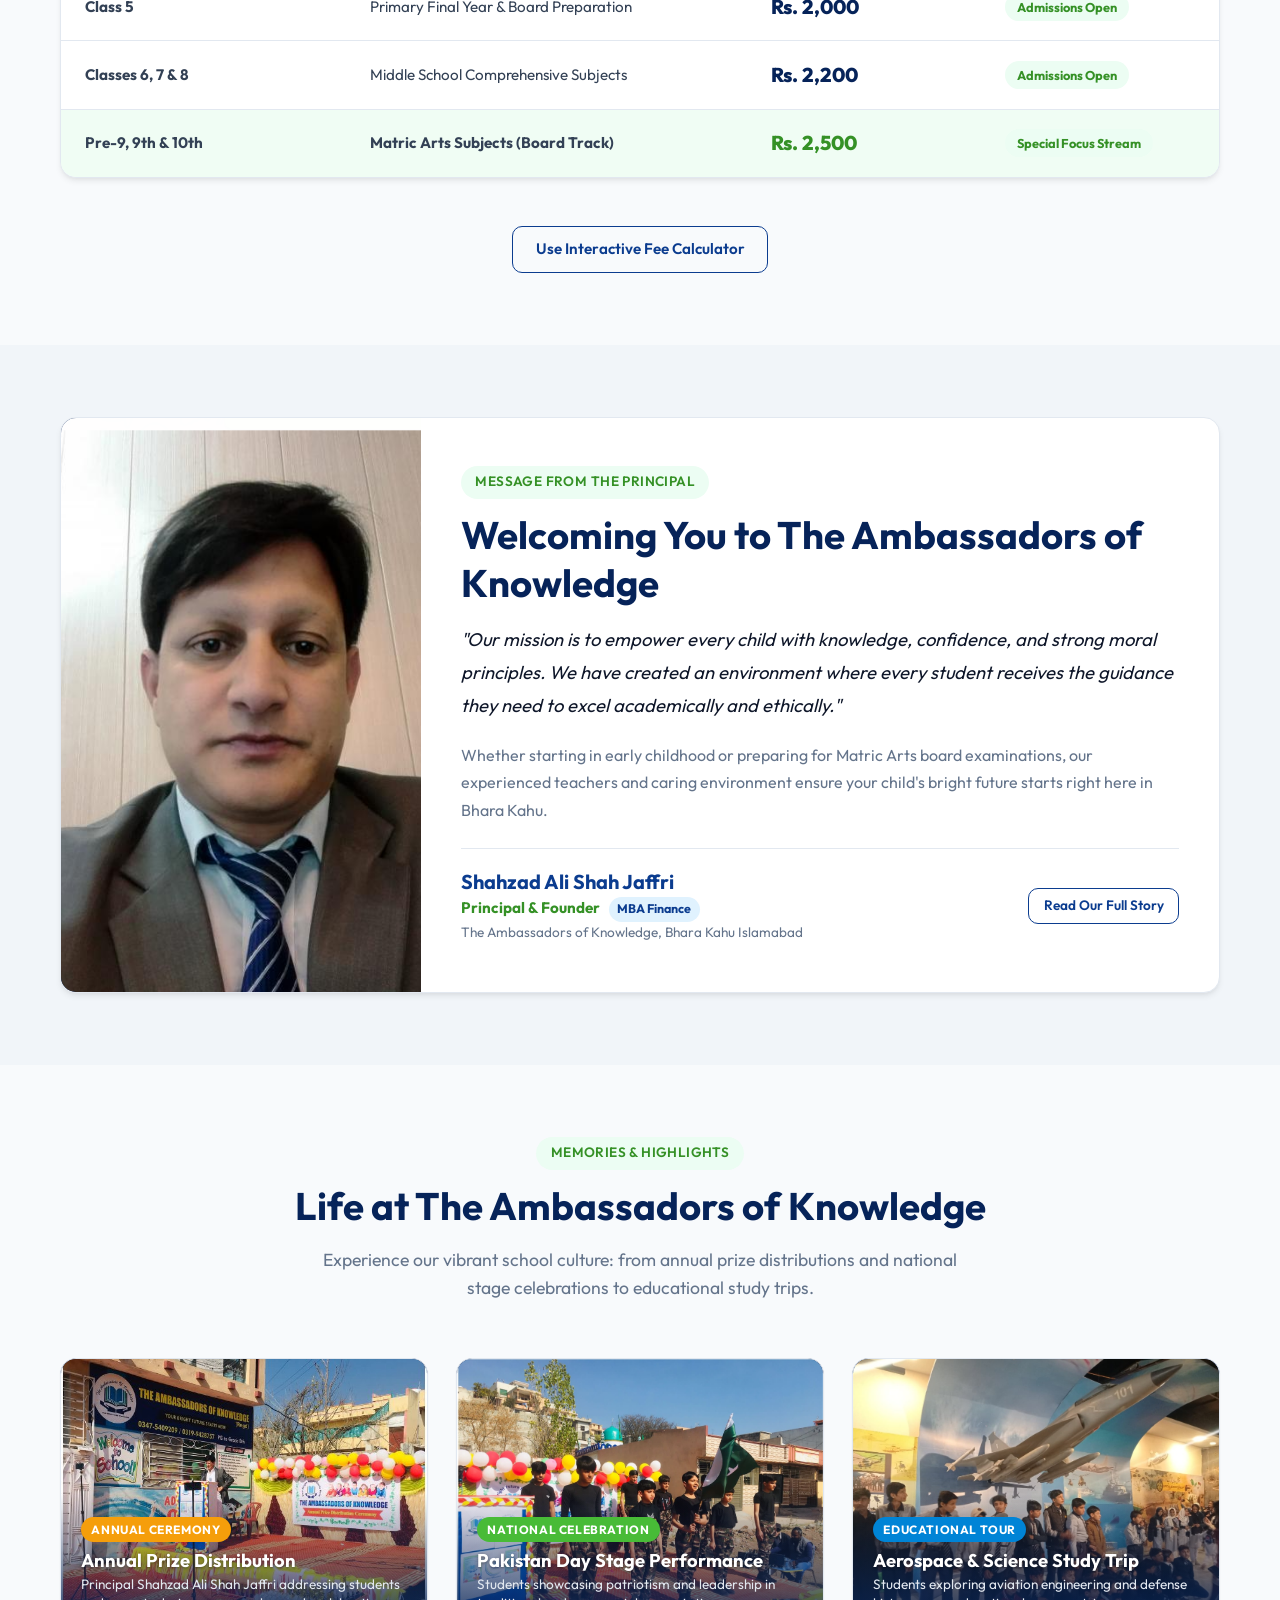
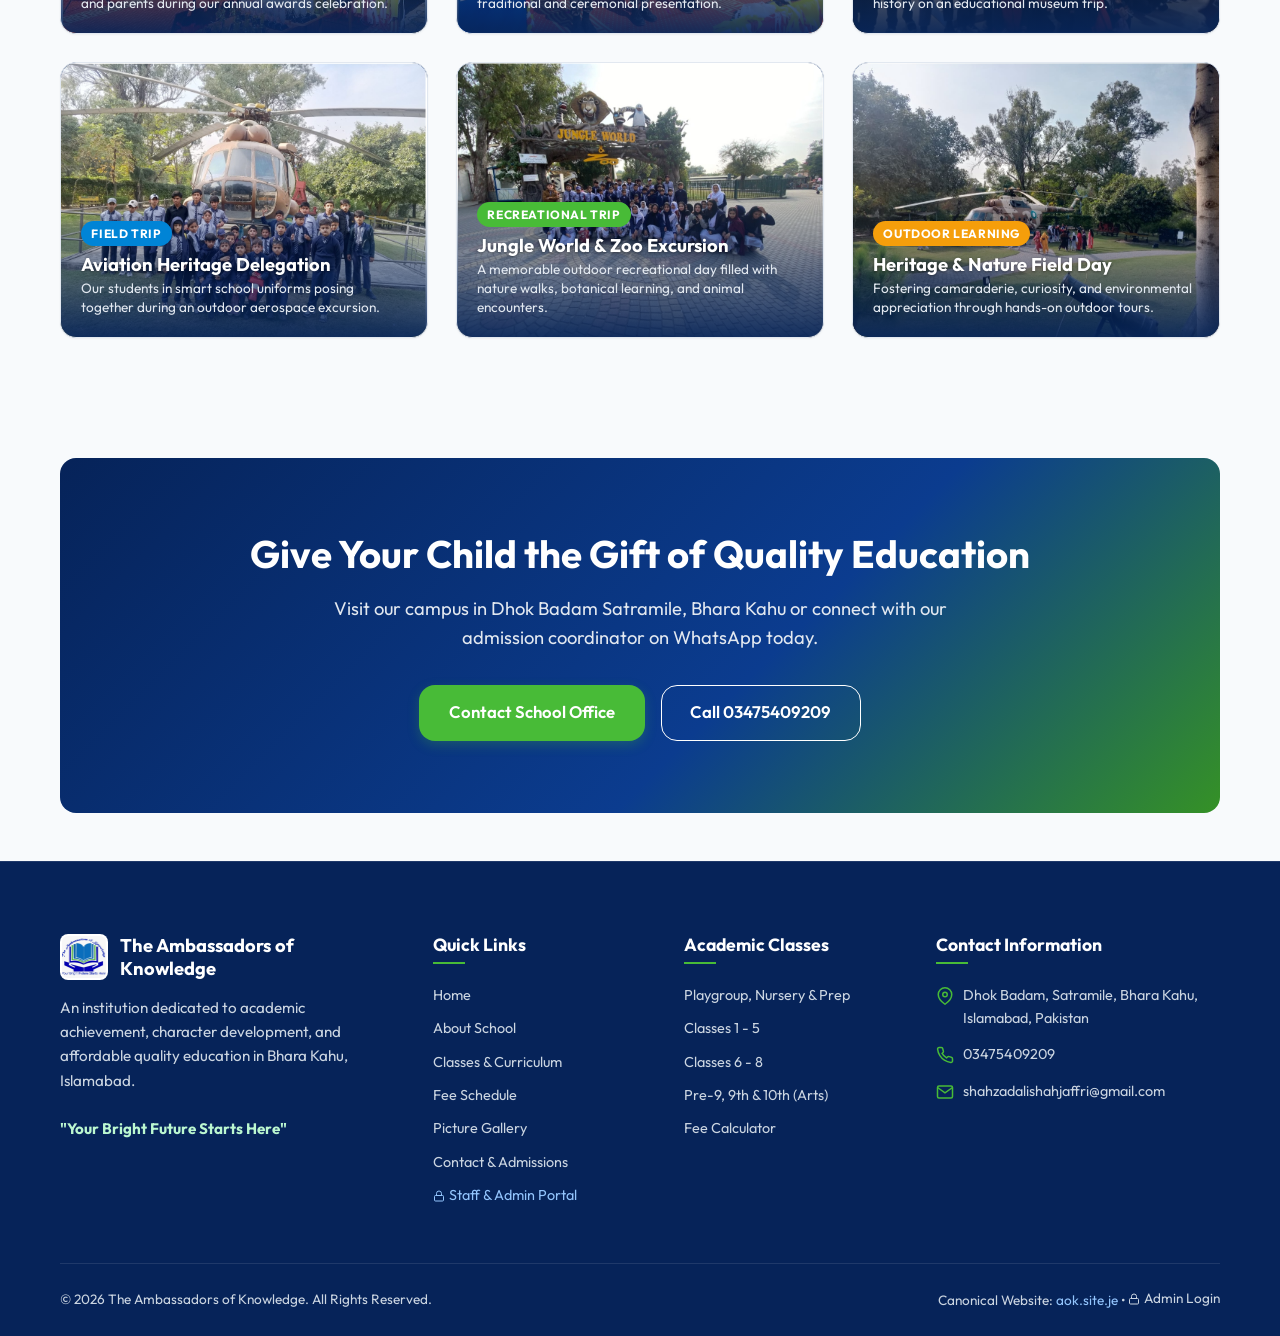
==== commit c7a8c038: "Add complete School Website Admin Dashboard, CRM, Fee Challan generator, and portal integration" ====
--- a/index.html
+++ b/index.html
@@ -545,6 +545,10 @@
             <a href="fees.html">Fee Schedule</a>
             <a href="about.html#gallery">Picture Gallery</a>
             <a href="contact.html">Contact & Admissions</a>
+            <a href="admin/login.html" style="color: #93c5fd; display: inline-flex; align-items: center; gap: 4px;">
+              <svg width="12" height="12" viewBox="0 0 24 24" fill="none" stroke="currentColor" stroke-width="2"><rect x="3" y="11" width="18" height="11" rx="2" ry="2"></rect><path d="M7 11V7a5 5 0 0 1 10 0v4"></path></svg>
+              Staff & Admin Portal
+            </a>
           </div>
         </div>
 
@@ -580,7 +584,7 @@
 
       <div class="footer-bottom">
         <p>&copy; 2026 The Ambassadors of Knowledge. All Rights Reserved.</p>
-        <p>Canonical Website: <a href="https://aok.site.je/" style="color: #93c5fd;">aok.site.je</a></p>
+        <p>Canonical Website: <a href="https://aok.site.je/" style="color: #93c5fd;">aok.site.je</a> • <a href="admin/login.html" style="color: #cbd5e1; display: inline-flex; align-items: center; gap: 4px;"><svg width="12" height="12" viewBox="0 0 24 24" fill="none" stroke="currentColor" stroke-width="2"><rect x="3" y="11" width="18" height="11" rx="2" ry="2"></rect><path d="M7 11V7a5 5 0 0 1 10 0v4"></path></svg> Admin Login</a></p>
       </div>
     </div>
   </footer>
